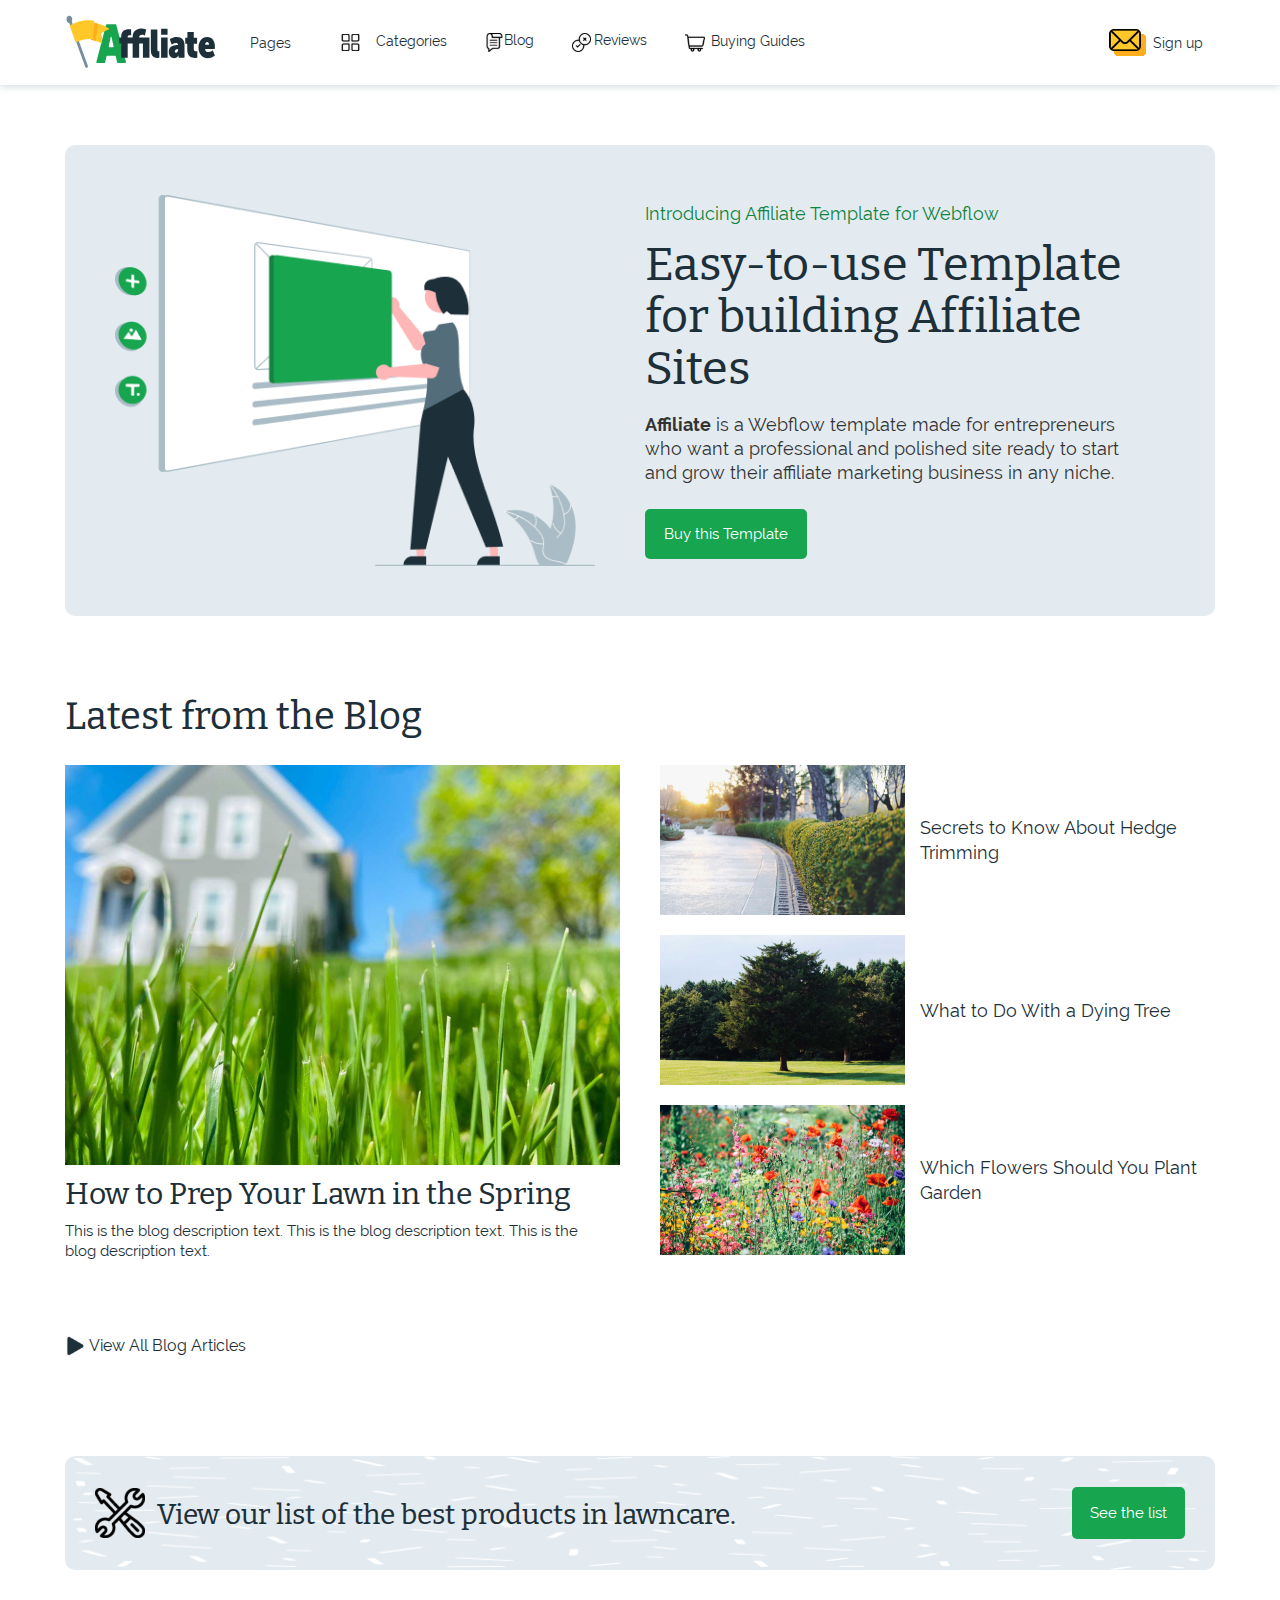
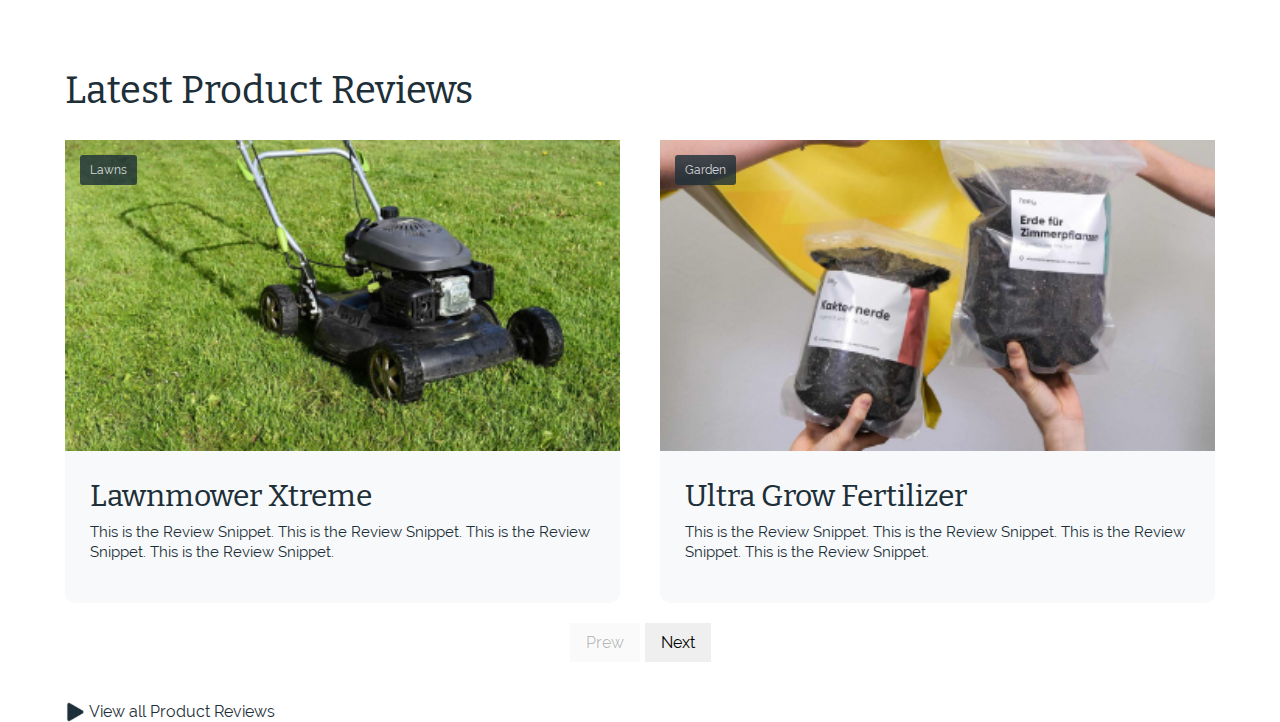
==== Affiliate/index.html @ b5792cb3 "залил проект" ====
<!DOCTYPE html>
<html lang="en">
<head>
    <meta charset="UTF-8">
    <meta http-equiv="X-UA-Compatible" content="IE=edge">
    <meta name="viewport" content="width=device-width, initial-scale=1.0">
    <link rel="stylesheet" href="style.css">
    
    <title>Affiliate</title>
</head>
<body>
<div class="wrapper">
        <header class="header">
            <div class="header__container container">
				<div class="header__body">
								<div class="menu__burger">
									<span></span>
									<span></span>
									<span></span>
							</div>
							<div class="header__logo">
									<img src="images/logo.svg" alt="logo">
							</div>
					<div class="header__nav">
							<nav class="nav">
									<ul class="header__links">
											<li class="header__link">
													<a href="">Pages</a>
											</li>
											<li class="header__link">
													
													<a href=""> <img src="images/header/categories.svg" alt="square"> Categories</a>
											</li>
											<li class="header__link">
													
													<a href="#aff-blog"><img src="images/header/blog.svg" alt="list">Blog</a>
											</li>
											<li class="header__link">
													
													<a href=""><img src="images/header/reviews.svg" alt="circle">Reviews</a>
											</li>
											<li class="header__link">
													
													<a href=""><img src="images/header/BG.svg" alt="cart">Buying Guides</a>
											</li>
									</ul>
							</nav>
					
							<div class="header__singUp">
									<a href=""><img src="images/header/singUp.svg" alt="letter">Sign up</a>
							</div>
					</div>
				</div>
                
            </div>
        </header>
    
		<main class="main">
			<section class="aff-template">
				<div class="aff-template__container container">
					<div class="aff-template__picture">
						<img src="images/affiliate-template/board.png" alt="board">
					</div>
					<div class="aff-template__info">
						<div class="aff-template__suptitle">
							<h5>Introducing Affiliate Template for Webflow</h5>
						</div>
						<div class="aff-template__title">
							<h1>Easy-to-use Template for building Affiliate Sites</h1>
						</div>
						<div class="aff-template__subtitle">
							<p><span>Affiliate</span> is a Webflow template made for entrepreneurs who want a professional and polished site ready to start and grow their affiliate marketing business in any niche.</p>
						</div>
						<div class="aff-template__btn btn-green">													
							<a href="">Buy this Template</a>						
						</div>
					</div>
				</div>
			</section>
			<section class="aff-blog" id="aff-blog">
				<div class="aff-blog__container container">
					<h2 class="aff-blog__title">Latest from the Blog</h2>
				<div class="aff-blog__flexbox">
				
					<div class="lawn-blog">
							<div class="lawn-blog__img">
								<img src="images/blog/lawn.jpg" alt="lawn">
							</div>
							<h3 class="lawn-blog__title">How to Prep Your Lawn in the Spring</h3>
							<p class="lawn-blog__text">This is the blog description text. This is the blog description text. This is the blog description text.</p>
							<div class="all-blog">
								<div class="play__img">
									<img src="images/blog/play-img.svg" alt="play-img">
								</div>
								<p class="all-blog__text"><a href="">View All Blog Articles</a></p>
						</div>
					</div>

					<div class="other-blogs">

							<div class="blog">
								<div class="blog__img">
									<img src="images/blog/blog-img1.jpg" alt="blog-img">
								</div>
								<p class="blog__text"><a href="">Secrets to Know About Hedge Trimming</a></p>
							</div>
							<div class="blog">
								<div class="blog__img">
									<img src="images/blog/blog-img2.jpg" alt="blog-img">
								</div>
								<p class="blog__text"><a href="">What to Do With a Dying Tree</a></p>
							</div>
							<div class="blog">
								<div class="blog__img">
									<img src="images/blog/blog-img3.jpg" alt="blog-img">
								</div>
								<p class="blog__text"><a href="">Which Flowers Should You Plant Garden</a></p>
							</div>
					</div>
				</div>				
				</div>
			</section>
			<div class="aff-list-product">
				<div class="aff-list-product__container container">
				<div class="aff-list-product__body">
				<div class="aff-list-product__box">
					<div class="aff-list-product__img">
						<img src="images/aff-list-product/screwdriver-key.svg" alt="screwdriver-key">
					</div>
					<p class="aff-list-product__text">View our list of the best products in lawncare.</p>
				</div>
					<div class="aff-list-product__btn btn-green"><a href="">See the list</a></div>
				</div>				
				</div>
			</div>
			<section class="aff-reviews">
				<div class="aff-reviews__container container">
					<h2 class="aff-reviews__title">Latest Product Reviews</h2>

					<div class="aff-reviews__gridbox">
					<div class="slider-track">
						<div class="aff-reviews__card card">
							<div class="card__name">
								<p>Lawns</p>
							</div>
							<div class="card__body">
								<div class="card__img">
									<img src="images/aff-reviews/card-img1.jpg" alt="card-img">
								</div>
								<div class="card__info">
									<h3 class="card__title">Lawnmower Xtreme</h3>
									<p class="card__text">This is the Review Snippet. This is the Review Snippet. This is the Review Snippet. This is the Review Snippet.</p>
								</div>
							</div>
						</div>
					
						<div class="aff-reviews__card card">
						<div class="card__name">
							<p>Garden</p>
						</div>
						<div class="card__body">
							<div class="card__img">
								<img src="images/aff-reviews/card-img2.jpg" alt="card-img">
							</div>
							<div class="card__info">
								<h3 class="card__title">Ultra Grow Fertilizer</h3>
								<p class="card__text">This is the Review Snippet. This is the Review Snippet. This is the Review Snippet. This is the Review Snippet.</p>
							</div>
						</div>
						</div>

						<div class="aff-reviews__card card">
					<div class="card__name">
						<p>Hedges</p>
					</div>
					<div class="card__body">
						<div class="card__img">
							<img src="images/aff-reviews/card-img3.jpg" alt="card-img">
						</div>
						<div class="card__info">
							<h3 class="card__title">Hedge Clippers</h3>
							<p class="card__text">This is the Review Snippet. This is the Review Snippet. This is the Review Snippet. This is the Review Snippet.</p>
						</div>
					</div>
						</div>

						<div class="aff-reviews__card card">
							<div class="card__name">
								<p>Lawns</p>
							</div>
							<div class="card__body">
								<div class="card__img">
									<img src="images/aff-reviews/card-img1.jpg" alt="card-img">
								</div>
								<div class="card__info">
									<h3 class="card__title">Lawnmower Xtreme</h3>
									<p class="card__text">This is the Review Snippet. This is the Review Snippet. This is the Review Snippet. This is the Review Snippet.</p>
								</div>
							</div>
						</div>
					
						<div class="aff-reviews__card card">
						<div class="card__name">
							<p>Garden</p>
						</div>
						<div class="card__body">
							<div class="card__img">
								<img src="images/aff-reviews/card-img2.jpg" alt="card-img">
							</div>
							<div class="card__info">
								<h3 class="card__title">Ultra Grow Fertilizer</h3>
								<p class="card__text">This is the Review Snippet. This is the Review Snippet. This is the Review Snippet. This is the Review Snippet.</p>
							</div>
						</div>
						</div>

						<div class="aff-reviews__card card">
					<div class="card__name">
						<p>Hedges</p>
					</div>
					<div class="card__body">
						<div class="card__img">
							<img src="images/aff-reviews/card-img3.jpg" alt="card-img">
						</div>
						<div class="card__info">
							<h3 class="card__title">Hedge Clippers</h3>
							<p class="card__text">This is the Review Snippet. This is the Review Snippet. This is the Review Snippet. This is the Review Snippet.</p>
						</div>
					</div>
						</div>
					</div>
			</div>
			<div class="slider-btns">
				<button class="btn-prev">Prew</button>
				<button class="btn-next">Next</button>
			</div>
					<div class="aff-reviews__all-product">
						<div class="play__img">
							<img src="images/blog/play-img.svg" alt="play-img">
						</div>
						<p class="all-blog__text all-reviews__text"><a href="">View all Product Reviews</a></p>
					</div>

			</div>
			</section>
		</main>
<script src="Affiliate.js"></script>
</body>
</html>
---- Affiliate/style.css ----
@font-face {
    font-family: 'Raleway';
    src: url('fonts/Raleway-Regular.woff2') format('woff2'),
        url('fonts/Raleway-Regular.woff') format('woff');
    font-weight: 400;
    font-style: normal;
    font-display: swap;
}
@font-face {
    font-family: 'Raleway';
    src: url('fonts/Raleway-Bold.woff2') format('woff2'),
        url('fonts/Raleway-Bold.woff') format('woff');
    font-weight: bold;
    font-style: normal;
    font-display: swap;
}
@font-face {
    font-family: 'Bitter';
    src: url('fonts/BitterPro-Regular.woff2') format('woff2'),
        url('fonts/BitterPro-Regular.woff') format('woff');
    font-weight: 400;
    font-style: normal;
    font-display: swap;
}
* {
    padding: 0;
    margin: 0;
    border: 0;
}
*,*:before,*:after {
    -moz-box-sizing: border-box;
    -webkit-box-sizing: border-box;
    box-sizing: border-box;
}
:focus, :active{outline: none;}
a:focus, a:active{outline: none;}

nav, footer, header, aside {display: block;}

html, body {
    font-family: 'Raleway', sans-serif;
    height: 100%;
    width: 100%;
    font-size: 15px;
    line-height: 1;
    -ms-text-size-adjust: 100%;
    -moz-text-size-adjust: 100%;
    -webkit-text-size-adjust: 100%;
}
input, button, textarea {font-family: inherit;}

input::-ms-clear{display: none;}
button{cursor: pointer;}
button::-moz-focus-inner {padding: 0;border: 0;}
a, a:visited{text-decoration: none;}
a:hover {text-decoration: none;}
ul li {list-style: none;}
img{vertical-align: top;}

h1, h2, h3, h4, h5, h6 {font-size: inherit; font-weight: 400;}

:root {
    --grey: rgba(29, 47, 56, 1);
}

h2 {
    color: var(--grey);
    font-family: 'Bitter';
    font-size: 38px;
    line-height: 105%;
}
h3 {
    color: var(--grey);
    font-family: 'Bitter';
    font-size: 30px;
    line-height: 117%;
}
a {
	color: var(--grey);
}
.container {
    max-width: 1200px;
    padding: 0 25px;
    margin: 0 auto;
}
.wrapper {
	height: 100%;
}
/*------------------------------------Header----------------------------------*/
.header {
    display: flex;
    box-shadow: 0px 1px 8px rgba(83, 109, 122, 0.29);
		background-color: #fff;
		position: fixed;
		top: 0;
		width: 100%;
		z-index: 5;
}
.header::before {
	content: '';
	width: 100%;
	height: 100%;
	position: absolute;
	top: 0;
	left: 0;
	background-color: #fff;
	z-index: -1;
}
.header__container {
  width: 100%;
}
.header__body {
	align-items: center;
	font-size: 14px;
	padding: 15px 0;
	width: 100%;
	display: grid;
	grid-template-columns: repeat(2, auto) 1fr;
}
.header__logo {
    margin: 0 30px 0 0;	
}
.header__nav {
    grid-column: 2 / 4;
    display: flex;
    justify-content: space-between;
    align-items: center;
}
.nav {
}
.header a {
    color: var(--grey);   
}
.header a:hover {  
    text-decoration: underline;
}
.header__links {
    display: flex;
    flex-wrap: wrap;
    row-gap: 10px;
}
.header__link:nth-child(2) img {
    margin: 0 12px 0 0;
}
.header__link:nth-child(4) img {
    margin: 0 3px 0 0;
}
.header__link:nth-child(5) img {
    margin: 0 6px 0 0;
}
.header__link:not(:last-child) {
    margin: 0 38px 0 0;
}

.header__link:nth-child(1) {
    margin: 0 50px 0 0;
}
.header__link {
    display: flex;
    align-items: center;
}
.header__singUp { 
    justify-self: self-end;
    display: flex;
    align-items: center;
    margin:0 12px 0;
    min-width: max-content;
}
.header__singUp img {
    margin: 0 7px 0 0;
}
.header__singUp a {
	display: flex;
	align-items: center;
	justify-content: center;
	width: 100%;
	padding: 12px 0;
}
.menu__burger{
    width: 30px;
    height: 20px; 
    position: relative; 
    display: none;
		z-index: 15;
		grid-column: 2 / 3;
}
.menu__burger span {
    height: 2px;
    width: 30px;
    background-color: var(--grey);
    position: absolute;
    top: 0;
    left: 0;
    transition: all 0.2s ease;
}
.menu__burger span:nth-of-type(2) {
    top: calc(50% - 1px);    
}
.menu__burger span:nth-of-type(3) {
    top: calc(100% - 2px);    
}

.menu__burger.active span:nth-of-type(1) {
    transform: rotate(45deg);
    top: calc(50% - 1px);
}
.menu__burger.active span:nth-of-type(2){
    scale: 0;
}
.menu__burger.active span:nth-of-type(3) {
    transform: rotate(-45deg);
    top: calc(50% - 1px);
}
/*-----------------------------affiliate-template-----------------------*/

.main {
}
.aff-template {
	padding: 0 25px;
}
.aff-template__container {
	background: #E3EBF1;
	border-radius: 10px;	
	max-width: 1150px;
	margin-top: 145px;
	padding: 50px;
	display: flex;
	align-items: center;
}
.aff-template__picture {
	width: 48%;
}
.aff-template__picture img {
	width: 100%;
	height: 100%;
	object-fit: cover;
}
.aff-template__info {
	margin: 0 0 0 50px;
	width: 52%;
}
.aff-template__suptitle {
	font-size: 18px;
	line-height: 139%;
	color: #10843F;
	margin: 0 0 8px;
}
.aff-template__title {
	font-size: 47px;
	line-height: 111%;
	color: var(--grey);
	font-family: 'Bitter';
	margin: 0 0 22px;
}
.aff-template__subtitle {
	font-size: 18px;
	line-height: 133%;
	color: #333333;
	margin: 0 0 25px;
	max-width: 474px;
}
.aff-template__subtitle span {
	font-weight: 700;
}
.aff-template__btn {
}
.btn-green {
	display: inline-block;
	background: #17A550;
	border-radius: 5px;
	transition: all 0.2s ease;
}
.btn-green:hover {
	transform: translateY(-3px);
	box-shadow: 0px 3px 0px rgb(14, 87, 43);
	background-color: #20b45b;
}
.btn-green:active {
	transition: all 0.2s ease;
	background: #17A550;
	transform: translateY(0px);
	box-shadow: 0px 0px 0px;
}
.btn-green a {
	font-size: 15px;
	line-height: 50px;
	padding:15px 19px;
	color: rgb(255, 255, 255);
}

/*-------------------------------------------aff-blog-------------------------------*/

.aff-blog {

}
.aff-blog__container {
	margin-top: 77px;
}
.aff-blog__title {
	margin: 0 0 33px;
}
.aff-blog__flexbox {
	display: flex;
	justify-content: space-between;
}
.lawn-blog {
	margin: 0 40px 0 0;
}
.lawn-blog__img {
	margin: 0 0 8px;
	max-width: 555px;
	overflow: hidden;
}
.lawn-blog__img img {
	transition: all 0.4s ease;
	width: 100%;
	object-fit: cover;
}
.lawn-blog__img img:hover {
	scale: 1.05;
}
.blog {
	display: flex;
	align-items: center;
}
.blog__img {
	max-width: 245px;
	width: 100%;
	max-height: 150px;
	height: 100%;
	overflow: hidden;
}
.blog__img img {
	width: 100%;
	height: 100%;
	object-fit: cover;
	transition: all 0.3s ease;
}
.blog__img img:hover {
	scale: 1.05;
}
.lawn-blog__title {
	margin: 0 0 13px;
}
.lawn-blog__text {
	max-width: 546px;
	line-height: 133%;
	color: var(--grey);
}
.other-blogs {
	display: flex;
	flex-direction: column;
	row-gap: 20px;
	max-width: 555px;
}
.blog a:hover {
	text-decoration: underline;
}
.blog__text {
	font-size: 18px;
	line-height: 139%;
	color: var(--grey);
	margin: 0 0 0 15px;
	max-width: 295px;
	width: 100%;
}
.all-blog {
	display: flex;
	align-items: center;
	margin: 75px 0 0;
}
.all-blog a:hover {
	text-decoration: underline;
}
.all-blog__text {
	margin: 0 0 0 4px;
	font-size: 16px;
}
/*--------------------------aff-list-product-------------------------------*/

.aff-list-product {
}
.aff-list-product__container {
	position: relative;
	margin: 100px auto 0;
}
.aff-list-product__background {
	
}
.aff-list-product__box {
	display: flex;
	align-items: center;
}
.aff-list-product__body {
	background-image: url('images/aff-list-product/background.jpg');
	background-size: 100% 100%;
	
	position: relative;
	display: flex;
	align-items: center;
	justify-content: space-between;
	padding: 31px 30px;
	border-radius: 10px;
}
.aff-list-product__img {
	margin: 0 12px 0 0;
}
.aff-list-product__text {
	font-family: 'Bitter';
	font-size: 28px;
	line-height: 114%;
	color: var(--grey);
}
.aff-list-product__btn {
	min-width: max-content;
	margin: 0 0 0 30px;
}
.aff-list-product__btn a{
	line-height: 52px;
	padding: 15px 18px;
}
/*-------------------------------aff-reviews------------------------*/
.aff-reviews {
	margin: 97px 0 0;
}
.aff-reviews__container {
}

.aff-reviews__title {
	margin: 0 0 33px;
}
.aff-reviews__gridbox {
	
	overflow: hidden;
}
.slider-track {
	display: grid;
	grid-auto-flow: column;
	column-gap: 40px;
	transition:  0.5s;
}
.slider-btns {
	text-align: center;
	margin: 20px 0 0;
	font-size: 18px;
}
.btn-prev {
	padding: 10px 16px;
	font-size: 16px;
}
.btn-next {
	padding: 10px 16px;
	font-size: 16px;
}
.aff-reviews__card {
	position: relative;
	
}
.card {
}
.card__name {
	background: rgba(29, 47, 56, 0.8);
	border-radius: 3px;
	display: inline-block;
	padding: 5px 10px;
	position: absolute;
	top: 15px;
	left: 15px;
}
.card__name p{
	font-size: 12px;
	line-height: 167%;
	color: rgb(255, 255, 255, 0.8);
	
}
.card__body {
}
.card__img {
	max-width: 100%;
}
.card img {
	width: 100%;
}
.card__info {
	background: #F7F9FA;
	border-bottom-left-radius: 10px;
	border-bottom-right-radius: 10px;
	padding: 24px 25px 40px;
}
.card__title {
	margin: 0 0 13px;
}
.card__text {
	font-size: 15px;
	line-height: 133%;
	color: var(--grey);
}	
.aff-reviews__all-product {
	display: flex;
	align-items: center;
	margin: 40px 0 0;
}
.play__img {
}
.all-blog__text {
}
.all-reviews__text {
}
@media (max-width: 850px) {
/*-----------------------------------------------aff-template---------------------------------*/
	.aff-template__container {
		padding: 35px;
	}
	.aff-template__info {
		margin: 0 0 0 30px;
	}
	.aff-template__title {
		font-size: 40px;
	}
/*-----------------------------aff-blog----------------------------*/
	.blog__text {
		font-size: 14px;
	}
}
@media (max-width: 768px) {
	/*-------------------------header-------------------------*/
    .header__link:not(:last-child) {
        margin: 0 20px 0 0;
    }
    
    .header__link:nth-child(1) {
        margin: 0 20px 0 0;
    }
	/*-------------------------affiliate-template----------------------*/
		.aff-template__container {
			flex-direction: column;
		}
		.aff-template__picture {
			max-width: 450px;
			width: 100%;
			order: 2;
		}
		.aff-template__info {
			order: 1;
			width: 100%;
			margin: 0 0 30px 0;
			display: flex;
			flex-direction: column;
		}
		.aff-template__title {
			font-size: 45px;
		}
		.aff-template__subtitle {
			max-width: 100%;
		}
		.aff-template__btn {
			align-self: center;
		}
  /*-----------------------------------aff-blog----------------------------*/
	.aff-blog__container {
		display: flex;
		flex-direction: column;
		align-items: center;
	}
	.aff-blog__title {
		align-self: self-start;
	}
		.aff-blog__flexbox {
			flex-direction: column;
			max-width: 555px;
		}
		.blog__text {
			font-size: 18px;
		}
		.lawn-blog {
			margin: 0;
		}
		.all-blog {
			margin: 75px 0 30px;
		} 
	/*-------------------------aff-lsit-product-------------------------*/
		.aff-list-product__text {
			font-size: 24px;
		}
	}
@media (max-width: 576px) {
	/*--------------------header--------------------*/
    .menu__burger {
        display: block;
				grid-row: 1 / 3;
				justify-self: self-end;
    }
		.header::before {
			z-index: 10;
		}
		.header__body {
			grid-template-columns: repeat(2, auto);
			z-index: 10;
		}
		.header__logo {
			z-index: 15;
			grid-column: 1 / 2;
		}
    .header__nav {
        flex-direction: column;
        position: absolute;
        top: 0;
        right: 0;
        left: 0;
				transform: translateY(calc(-100% + 80px));
				transition: transform 0.5s ease-out;
				padding:105px 25px 25px;
        justify-content: start;
        background-color: rgb(22, 188, 16, 1);
				box-shadow: 0px 1px 8px rgba(83, 109, 122, 1);
				z-index: 1;
    }
		.header__nav.active {
			transform: translateY(0);
		}
		.nav {
			width: 100%;
		}
    .header__links {
        flex-direction: column;
        align-items: center;
				row-gap: 0;
    }
		.header__link {
			line-height: 30px;
			width: 100%;
			transition: all 0.2s ease;
			border-top: 1px solid rgb(17, 128, 13);
			font-size: 16px;
		}
		.header__link a {
			width: 100%;
			padding: 10px 16px;
			display: flex;
			align-items: center;
			justify-content: center;
		}
		.header__link:not(:first-child) a{
			padding: 10px 16px 10px 0;
		}
		.header__link:hover {
			background-color: rgb(255, 255, 255);
		}
		.header__link:active {
			background-color: rgb(255, 255, 255);
		}
		.header__link:not(:last-child) {
			margin: 0;
		}
    .header__singUp {
        margin: 0;
				border-top: 1px solid rgb(17, 128, 13);
				border-bottom: 1px solid rgb(17, 128, 13);
				width: 100%;
				transition: all 0.2s ease;
				font-size: 16px;
    }
		.header__singUp a {
			display: flex;
			align-items: center;
			justify-content: center;
			width: 100%;
			padding: 12px 0;
		}
		.header__singUp:hover {
			background-color: rgb(255, 255, 255);
		}
		.header__singUp:active {
			background-color: rgb(255, 255, 255);
		}
	/*---------------------------afiliate-template--------------------*/
		.aff-template__title {
			font-size: 38px;
		}
	/*--------------------aff-blog-------------------*/
		.blog__text {
			font-size: 14px;
		}
		.all-blog {
			margin: 50px 0 30px;
		}
	/*-------------------------aff-lsit-product-------------------------*/
		.aff-list-product__body {
			flex-direction: column;
			padding: 25px;
		}
		.aff-list-product__box {
			margin: 0 0 30px;
		}
		.aff-list-product__btn {
			margin: 0;
			width: 50%;
			text-align: center;
		}
}
@media (max-width: 425px) {
	/*------------------aff-blog-----------------*/
		.aff-blog__title {
			font-size: 32px;
		}
		.lawn-blog__title {
			font-size: 28px;
		}
		.lawn-blog__title {
			font-size: 26px;
		}
}
	@media (max-width: 376px) {
	/*------------------------------------affiliate-template-----------------------*/
		.aff-template__container {
			margin-top: 115px;
		}
		.aff-template__title {
			font-size: 36px;
		}
	/*----------------------aff-blog--------------*/
		.blog__text {
			font-size: 12px;
		}
	/*--------------------aff-lsit-product---------------------*/
		.aff-list-product__body {
			padding: 20px;
		}
		.aff-list-product__text {
			font-size: 22px;
		}
		.aff-list-product__img img{
			width: 40px;
			height: 40px;
		}
		.aff-list-product__btn a{
			padding: 12px 18px;
			line-height: 46px;
		}
	}

/*576, 768, 992, 1200*/
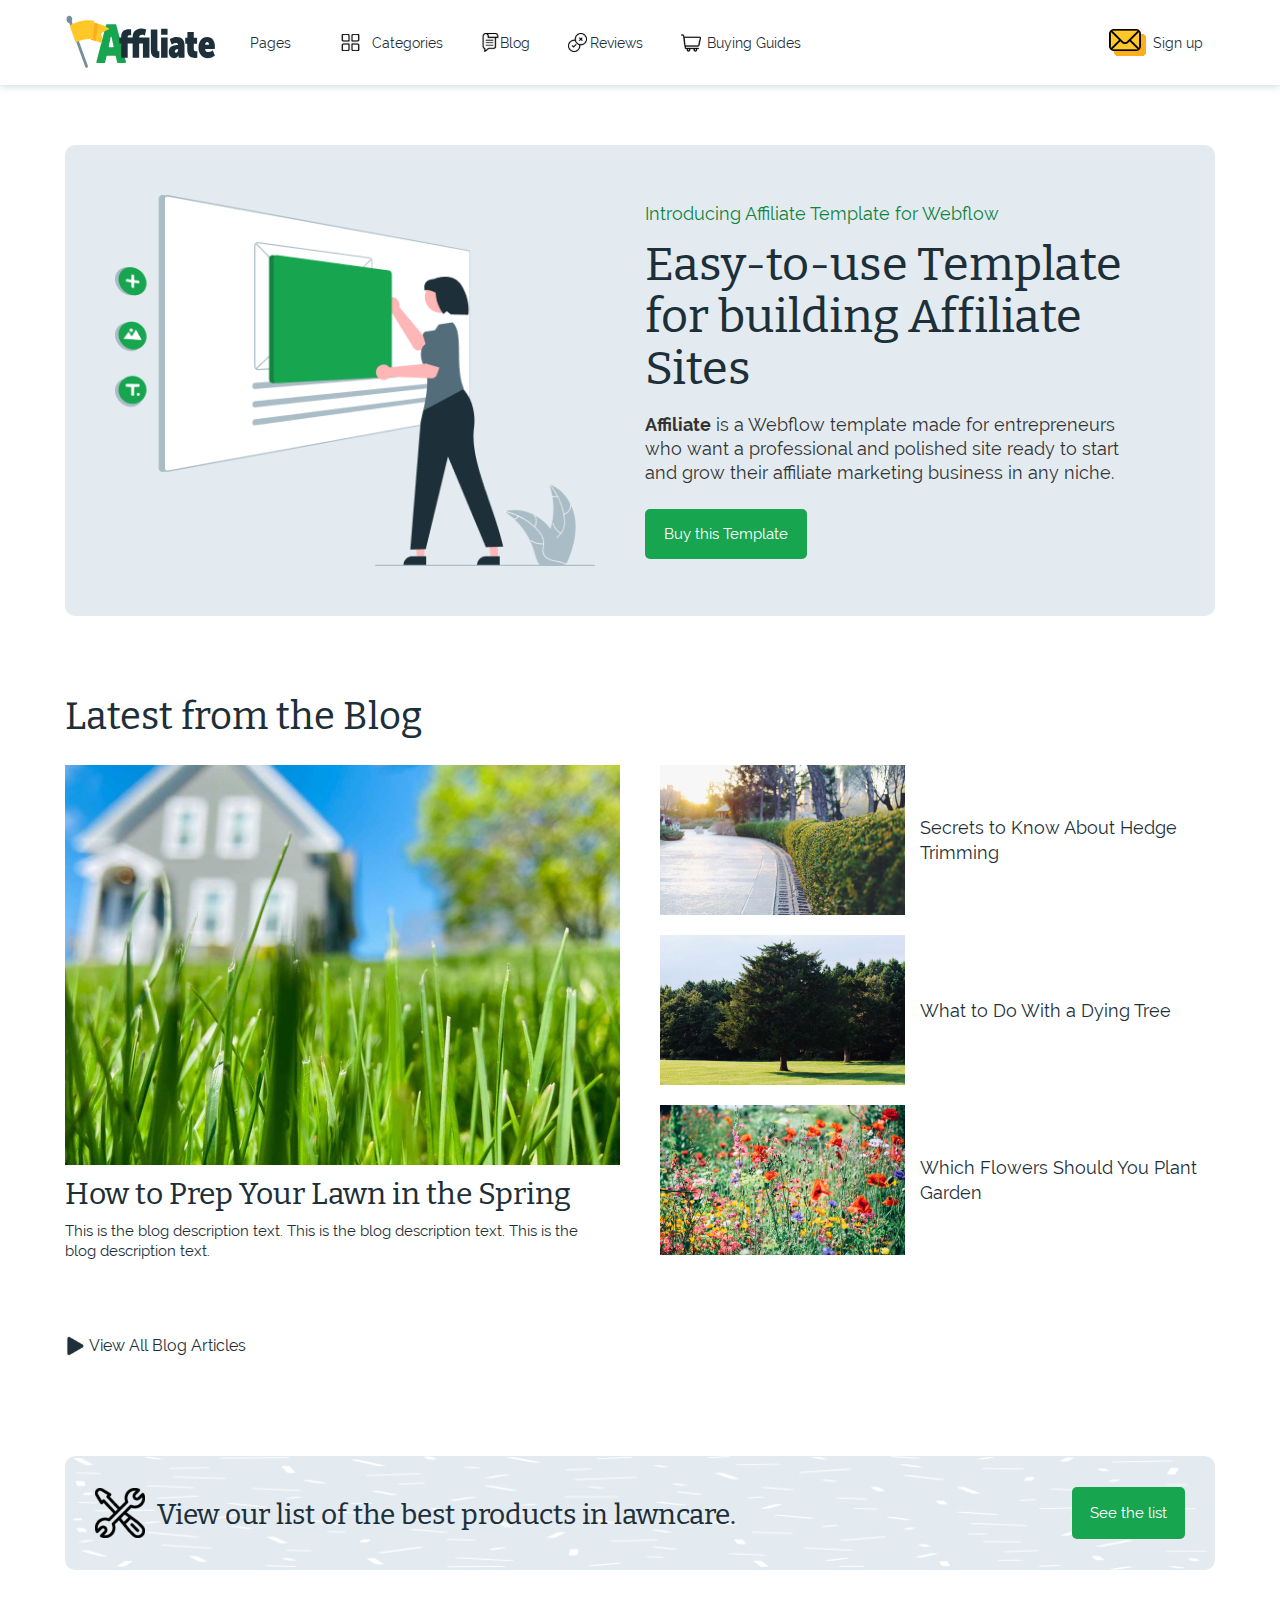
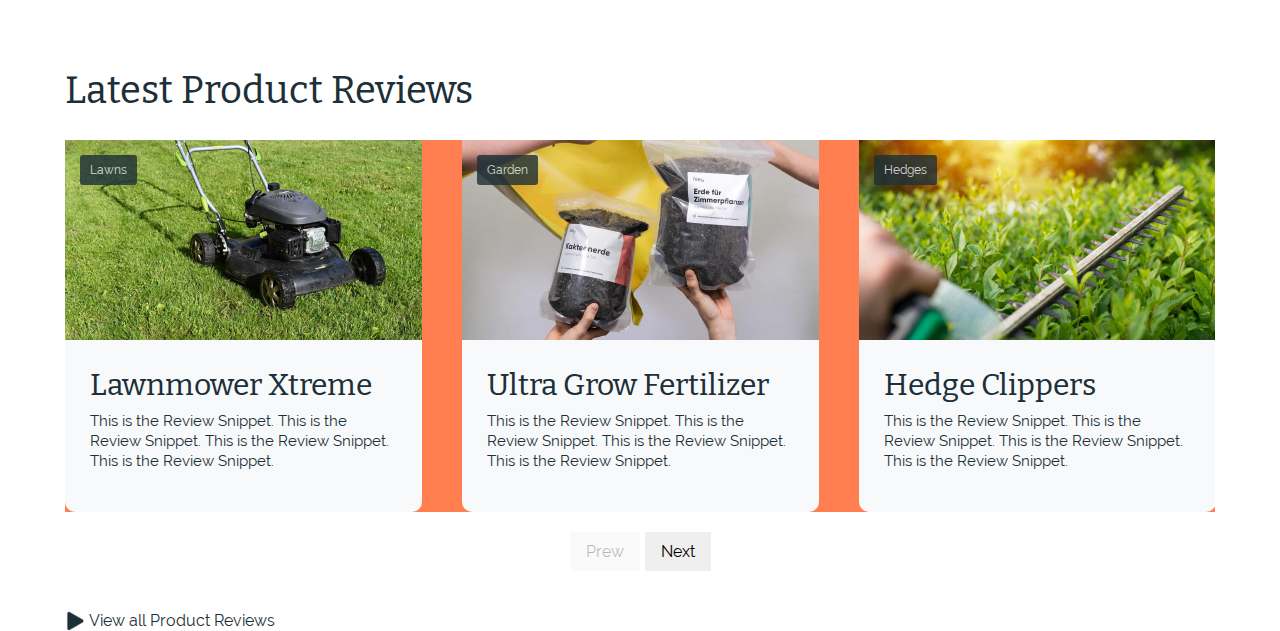
==== commit 659680e4: "доделал слайдер" ====
--- a/Affiliate/index.html
+++ b/Affiliate/index.html
@@ -228,6 +228,21 @@
 						</div>
 					</div>
 						</div>
+
+						<div class="aff-reviews__card card">
+							<div class="card__name">
+								<p>Hedges</p>
+							</div>
+							<div class="card__body">
+								<div class="card__img">
+									<img src="images/aff-reviews/card-img3.jpg" alt="card-img">
+								</div>
+								<div class="card__info">
+									<h3 class="card__title">Hedge Clippers</h3>
+									<p class="card__text">This is the Review Snippet. This is the Review Snippet. This is the Review Snippet. This is the Review Snippet.</p>
+								</div>
+							</div>
+								</div>
 					</div>
 			</div>
 			<div class="slider-btns">
@@ -240,7 +255,6 @@
 						</div>
 						<p class="all-blog__text all-reviews__text"><a href="">View all Product Reviews</a></p>
 					</div>
-
 			</div>
 			</section>
 		</main>
--- a/Affiliate/style.css
+++ b/Affiliate/style.css
@@ -159,6 +159,10 @@
     display: flex;
     align-items: center;
 }
+.header__link a {
+	display: flex;
+	align-items: center;
+}
 .header__singUp { 
     justify-self: self-end;
     display: flex;
@@ -430,7 +434,7 @@
 	margin: 0 0 33px;
 }
 .aff-reviews__gridbox {
-	
+	background-color: coral;
 	overflow: hidden;
 }
 .slider-track {
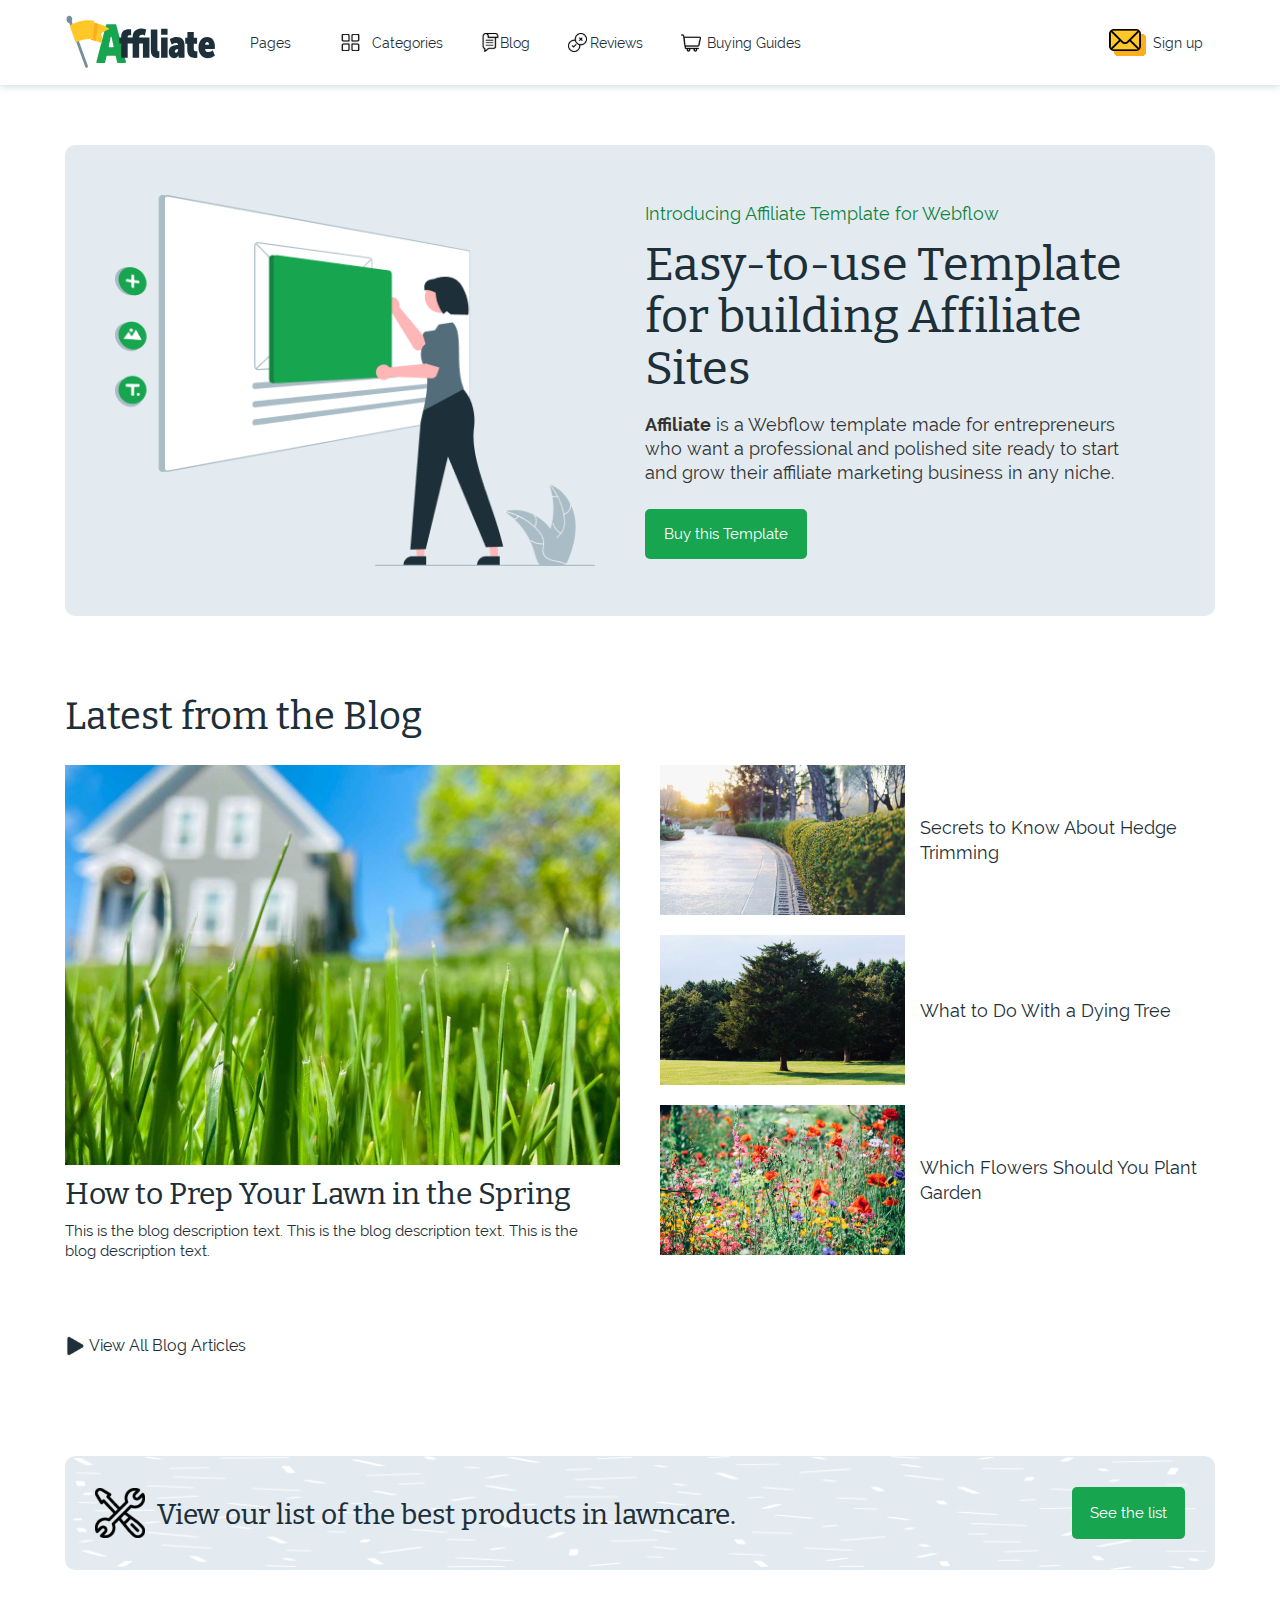
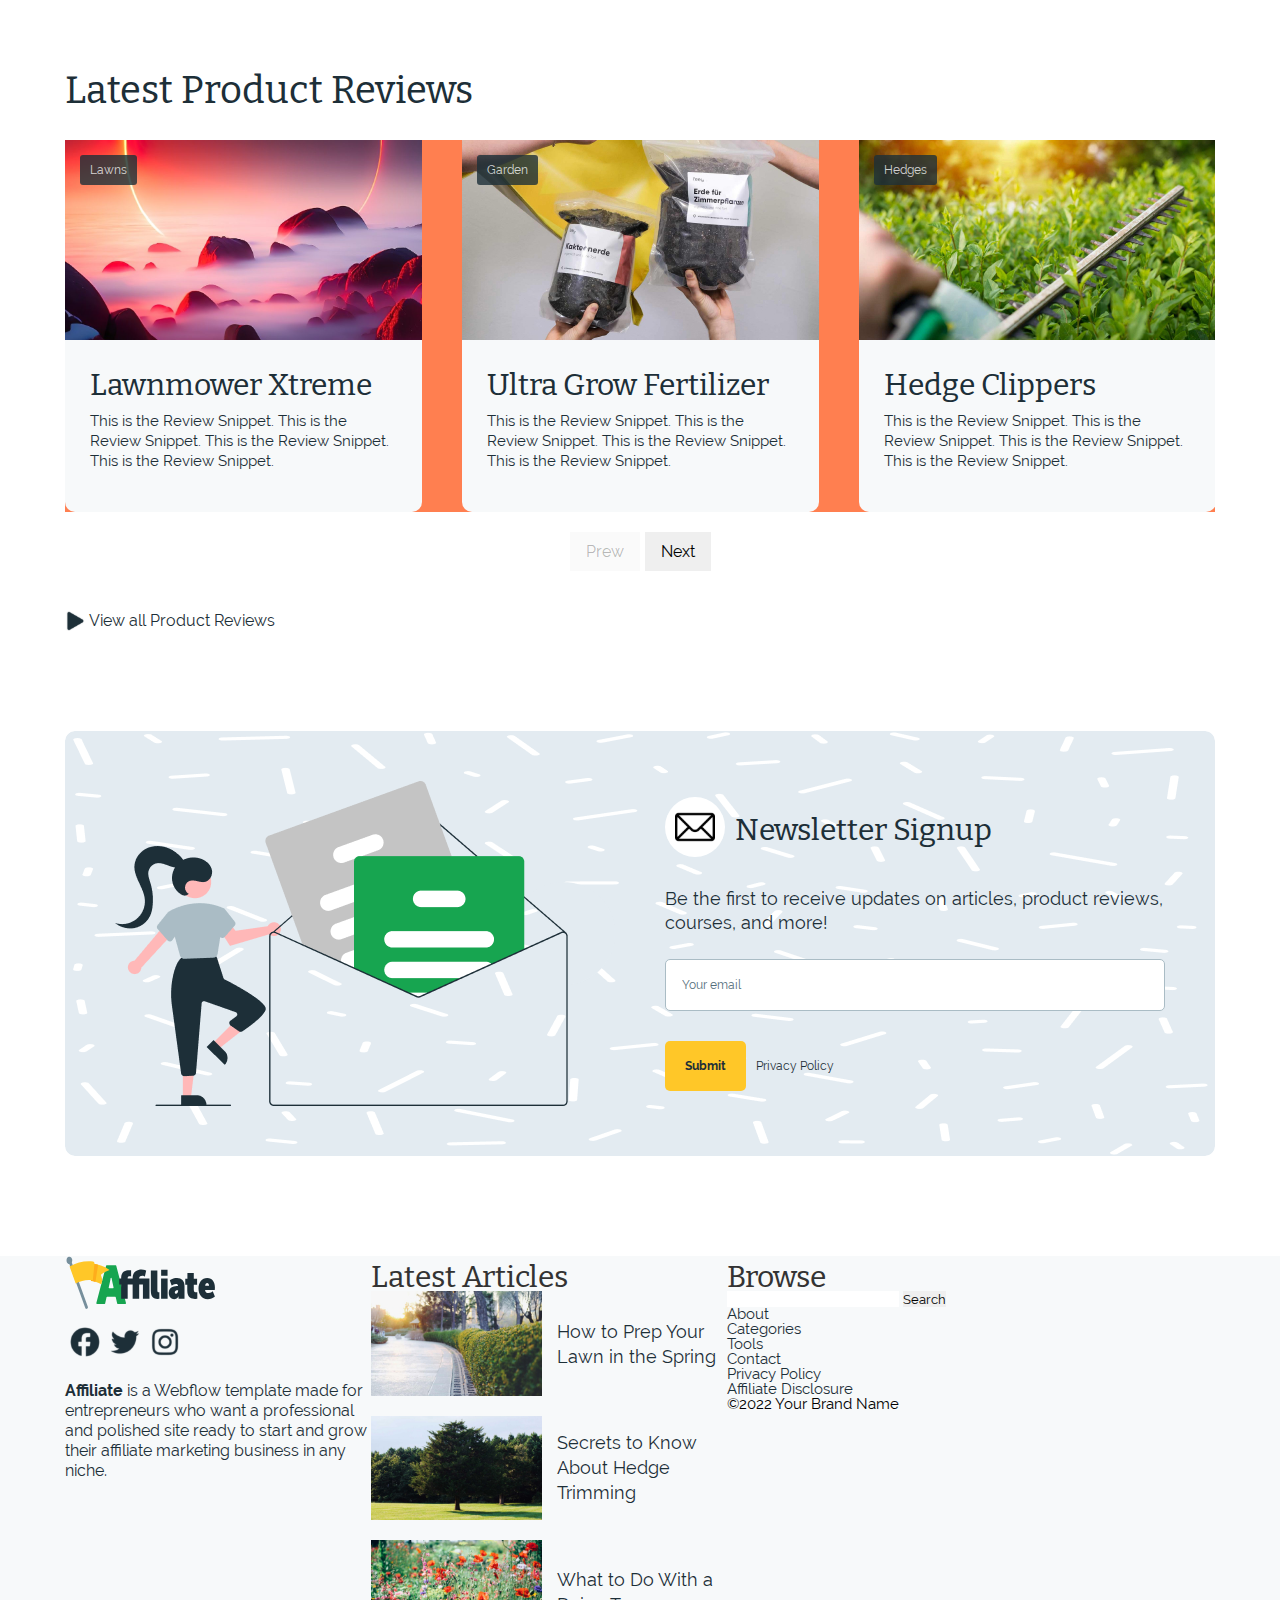
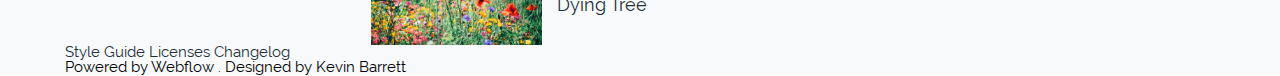
==== commit a330884b: "доделал блок" ====
--- a/Affiliate/index.html
+++ b/Affiliate/index.html
@@ -37,7 +37,7 @@
 											</li>
 											<li class="header__link">
 													
-													<a href=""><img src="images/header/reviews.svg" alt="circle">Reviews</a>
+													<a href="#aff-reviews"><img src="images/header/reviews.svg" alt="circle">Reviews</a>
 											</li>
 											<li class="header__link">
 													
@@ -133,7 +133,7 @@
 				</div>				
 				</div>
 			</div>
-			<section class="aff-reviews">
+			<section class="aff-reviews" id="aff-reviews">
 				<div class="aff-reviews__container container">
 					<h2 class="aff-reviews__title">Latest Product Reviews</h2>
 
@@ -145,7 +145,7 @@
 							</div>
 							<div class="card__body">
 								<div class="card__img">
-									<img src="images/aff-reviews/card-img1.jpg" alt="card-img">
+									<img src="images/Без названия.jfif" alt="card-img">
 								</div>
 								<div class="card__info">
 									<h3 class="card__title">Lawnmower Xtreme</h3>
@@ -164,7 +164,8 @@
 							</div>
 							<div class="card__info">
 								<h3 class="card__title">Ultra Grow Fertilizer</h3>
-								<p class="card__text">This is the Review Snippet. This is the Review Snippet. This is the Review Snippet. This is the Review Snippet.</p>
+								<p class="card__text">This is the Review Snippet. This is the Review Snippet. This is the Review Snippet. This is the Review Snippet.
+								</p>
 							</div>
 						</div>
 						</div>
@@ -253,10 +254,132 @@
 						<div class="play__img">
 							<img src="images/blog/play-img.svg" alt="play-img">
 						</div>
-						<p class="all-blog__text all-reviews__text"><a href="">View all Product Reviews</a></p>
+						<p class="all-blog__text all-reviews__text"><a href="#">View all Product Reviews</a></p>
 					</div>
 			</div>
 			</section>
+			<section class="aff-newsletter">
+				<div class="aff-newsletter__container container">
+					<div class="aff-newsletter__body">
+						<div class="aff-newsletter__img">
+							<img src="images/aff-newsletter/newsletter-img.png" alt="newsletter-img">
+						</div>
+
+						<div class="aff-newsletter__info">
+
+							<div class="aff-newsletter__title-svg">
+								<div class="aff-newsletter__svg">
+									<img src="images/aff-newsletter/letter.svg" alt="letter">
+								</div>
+								<h3 class="aff-newsletter__title">Newsletter Signup</h3>
+							</div>
+
+							<p class="aff-newsletter__subtitle">Be the first to receive updates on articles, product reviews, courses, and more!</p>
+
+							<form class="aff-newsletter__form">
+								<input type="email" class="aff-newsletter__email" placeholder="Your email">
+							</form>
+
+							<div class="aff-newsletter__btns">
+								<div class="aff-newsletter__btn-yellow"><a href="">Submit</a></div>
+								<div class="aff-newsletter__btn-privacy"><a href="">Privacy Policy</a></div>
+							</div>
+						</div>
+					</div>
+				</div>
+			</section>
+			<footer class="footer">
+				<div class="footer__container container">
+					<div class="footer__body">
+						<div class="footer__bio">
+							<div class="footer__logo">
+								<img src="images/logo.svg" alt="logo">
+							</div>
+							<div class="footer__bio-links">
+								<div class="footer__bio-facebook">
+									<img src="images/footer/facebook.svg" alt="facebook">
+								</div>
+								<div class="footer__bio-twitter">
+									<img src="images/footer/twitter.svg" alt="twitter">
+								</div>
+								<div class="footer__bio-instagram">
+									<img src="images/footer/instagram.svg" alt="instagram">
+								</div>
+							</div>
+							<p class="footer__bio-text">	
+								<span>Affiliate</span> is a Webflow template made for entrepreneurs who want a professional and polished site ready to start and grow their affiliate marketing business in any niche.
+							</p>
+						</div>
+							<div class="footer__last-article last-article ">
+								<h3 class="last-article__title">Latest Articles</h3>
+
+								<div class="other-blogs last-article__blogs">
+
+									<div class="blog">
+										<div class="blog__img">
+											<img src="images/blog/blog-img1.jpg" alt="blog-img">
+										</div>
+										<p class="blog__text"><a href="">How to Prep Your Lawn in the Spring</a></p>
+									</div>
+									<div class="blog">
+										<div class="blog__img">
+											<img src="images/blog/blog-img2.jpg" alt="blog-img">
+										</div>
+										<p class="blog__text"><a href="">Secrets to Know About Hedge Trimming</a></p>
+									</div>
+									<div class="blog">
+										<div class="blog__img">
+											<img src="images/blog/blog-img3.jpg" alt="blog-img">
+										</div>
+										<p class="blog__text"><a href="">What to Do With a Dying Tree</a></p>
+									</div>
+								</div>
+							</div>
+							<div class="footer__browser">
+								<h3 class="footer__browser-title">Browse</h3>
+
+								<form action="" class="footer__browser-search">
+									<input type="text">
+									<button>Search</button>
+								</form>
+								
+								<nav class="footer__nav">
+									<ul class="footer__nav-links">
+											<li class="footer__nav-link">
+													<a href="">About</a>
+											</li>
+											<li class="footer__nav-link">
+												<a href="">Categories</a>
+											</li>
+											<li class="footer__nav-link">
+												<a href="">Tools</a>
+											</li>
+											<li class="footer__nav-link">
+												<a href="">Contact</a>
+											</li>
+											<li class="footer__nav-link">
+												<a href="">Privacy Policy</a>
+											</li>
+											<li class="footer__nav-link">
+												<a href="">Affiliate Disclosure</a>
+											</li>
+									</ul>
+							</nav>
+							<hr>
+							<p class="footer-browser__brand-name">©2022 Your Brand Name</p>
+							</div>
+					</div>
+					<hr class="footer__hr">
+					<div class="footer__links">
+						<p class="footer__law">
+							<a href="">Style Guide</a>
+							<a href="">Licenses</a>
+							<a href="">Changelog</a>
+						</p>
+						<p class="footer__creators">Powered by Webflow . Designed by Kevin Barrett</p>
+					</div>
+				</div>
+			</footer>
 		</main>
 <script src="Affiliate.js"></script>
 </body>
--- a/Affiliate/style.css
+++ b/Affiliate/style.css
@@ -162,6 +162,7 @@
 .header__link a {
 	display: flex;
 	align-items: center;
+	line-height: 40px;
 }
 .header__singUp { 
     justify-self: self-end;
@@ -427,9 +428,6 @@
 .aff-reviews {
 	margin: 97px 0 0;
 }
-.aff-reviews__container {
-}
-
 .aff-reviews__title {
 	margin: 0 0 33px;
 }
@@ -461,6 +459,7 @@
 	
 }
 .card {
+	height: 100%;
 }
 .card__name {
 	background: rgba(29, 47, 56, 0.8);
@@ -478,18 +477,28 @@
 	
 }
 .card__body {
+	height: 100%;
+	display: grid;
+	grid-template-rows: auto 1fr;
 }
 .card__img {
-	max-width: 100%;
+	height: 200px;
+	grid-row: 1 / 2;
+	overflow: hidden;
 }
 .card img {
 	width: 100%;
+	height: 100%;
+	object-fit: cover;
+	object-position: center;
 }
 .card__info {
 	background: #F7F9FA;
 	border-bottom-left-radius: 10px;
 	border-bottom-right-radius: 10px;
 	padding: 24px 25px 40px;
+	grid-row: 2 / 3;
+	
 }
 .card__title {
 	margin: 0 0 13px;
@@ -504,11 +513,182 @@
 	align-items: center;
 	margin: 40px 0 0;
 }
-.play__img {
-}
-.all-blog__text {
-}
-.all-reviews__text {
+.aff-reviews__all-product a:hover{
+	text-decoration: underline;
+}
+/*--------------------aff-newsletter-------------------*/
+
+.aff-newsletter {
+	margin: 100px 0 0;
+}
+.aff-newsletter__container {
+}
+.aff-newsletter__body {
+	display: flex;
+	background-image: url('images/aff-newsletter/newsletter-background.png');
+	background-size: 100% 100%;
+	padding: 50px;
+	gap: 50px;
+	border-radius: 10px;
+	align-items: center;
+}
+.aff-newsletter__img {
+	flex-basis: 50%;
+}
+.aff-newsletter__img img{
+	width: 100%;
+}
+.aff-newsletter__info {
+	flex-basis: 50%;
+}
+.aff-newsletter__title-svg {
+	display: flex;
+	align-items: center;
+	margin: 0 0 30px;
+}
+.aff-newsletter__svg {
+	min-width: 60px;
+	height: 60px;
+	border-radius: 50%;
+	background-color: #fff;
+	position: relative;
+	margin: 0 10px 0 0;
+}
+.aff-newsletter__svg img {
+	position: absolute;
+	top: calc(50% - 20px);
+	left: calc(50% - 20px);
+}
+
+.aff-newsletter__subtitle {
+	font-size: 18px;
+	line-height: 133%;
+  color: var(--grey);
+	margin: 0 0 24px;
+}
+.aff-newsletter__form {
+	margin: 0 0 30px;
+}
+.aff-newsletter__email {
+	font-size: 12px;
+	line-height: 167%;
+	color: black;
+	width: 100%;
+	padding: 15px 0 15px 16px;
+	border: 1px solid #AABCC5;
+	border-radius: 5px;
+	background-color: #fff;
+	transition: all 0.1s ease-out;
+}
+.aff-newsletter__email::placeholder {
+	color: #536D7A;
+}
+.aff-newsletter__email:hover {
+	background-color: rgb(244, 244, 244);
+}
+.aff-newsletter__email:focus {
+	background-color: #fff;
+}
+.aff-newsletter__btns {
+	display: flex;
+	align-items: center;
+}
+.aff-newsletter__btn-yellow {
+	font-size: 12px;
+	line-height: 167%;
+ 	color: black;
+	font-weight: 700;
+	background-color: #FFC728;
+	border-radius: 5px;
+	transition: all 0.2s ease;
+}
+.aff-newsletter__btn-yellow:hover {
+	transform: translateY(-3px);
+	box-shadow: 0px 3px 0px #695111;
+	background-color: #fed155;
+}
+.aff-newsletter__btn-yellow:active {
+	transition: all 0.2s ease;
+	background: #FFC728;
+	transform: translateY(0px);
+	box-shadow: 0px 0px 0px;
+}
+.aff-newsletter__btn-yellow a {
+	padding: 15px 20px;
+	line-height: 50px;
+}
+.aff-newsletter__btn-privacy {
+	font-size: 12px;
+	line-height: 167%;
+	color: #536D7A;
+	margin: 0 0 0 10px;
+}
+.aff-newsletter__btn-privacy a:hover {
+	text-decoration: underline;
+} 
+/*------------------------footer----------------------*/
+.footer {
+	background-color: #F7F9FA;
+	margin: 100px 0 0;
+}
+.footer__container {
+}
+
+.footer__body {
+	display: flex;
+}
+.footer__bio {
+	max-width: 306px;
+}
+.footer__logo {
+	margin: 0 0 11px;
+}
+.footer__bio-links {
+	display: flex;
+	margin: 0 0 19px;
+}
+
+.footer__bio-text {
+	font-size: 16px;
+	line-height: 125%;
+	color: var(--grey);
+}
+.footer__bio-text span {
+	font-weight: 700;
+}
+.footer__last-article {
+	max-width: 356px;
+}
+.last-article {
+}
+.last-article__title {
+	color: #333;
+}
+.last-article__blogs{
+
+}
+.footer__browser {
+}
+.footer__browser-title {
+	color: #333;
+}
+.footer__browser-search {
+}
+.footer__nav {
+}
+.footer__nav-links {
+}
+.footer__nav-link {
+}
+.footer-browser__brand-name {
+}
+.footer__hr {
+}
+.footer__links {
+}
+.footer__law {
+}
+.footer__creators {
 }
 @media (max-width: 850px) {
 /*-----------------------------------------------aff-template---------------------------------*/
@@ -586,7 +766,42 @@
 		.aff-list-product__text {
 			font-size: 24px;
 		}
+	/*-----------------------aff-newsletter-------------------*/
+		.aff-newsletter {
+			margin: 70px 0 0;
+		}	
+		.aff-newsletter__body {
+			gap: 30px;
+			padding: 40px;
+			flex-direction: column;
+			
+		}
+		.aff-newsletter__img {
+			order: 2;
+		}
+		.aff-newsletter__info {
+			order: 1;
+			max-width: 500px;
+		}
+		.aff-newsletter__btns {
+			justify-content: center;
+		}
+		.aff-newsletter__btn-yellow{
+			
+		}
+		.aff-newsletter__btn-yellow a{
+			
+		}
 	}
+@media (max-width: 680px) {
+	/*---------------------aff-reviews------------------*/
+		.card__img {
+			height: 150px;
+		}
+		.card__title {
+			font-size: 27px;
+		}
+}
 @media (max-width: 576px) {
 	/*--------------------header--------------------*/
     .menu__burger {
@@ -689,9 +904,14 @@
 			margin: 50px 0 30px;
 		}
 	/*-------------------------aff-lsit-product-------------------------*/
+		.aff-list-product__container {
+			margin: 70px 0 0;
+		}
 		.aff-list-product__body {
 			flex-direction: column;
 			padding: 25px;
+			background-image: none;
+			background-color: #E3EBF1;
 		}
 		.aff-list-product__box {
 			margin: 0 0 30px;
@@ -701,6 +921,26 @@
 			width: 50%;
 			text-align: center;
 		}
+		.aff-list-product__btn a {
+			width: 100%;
+			display: inline-block;
+			line-height: 147%;
+		}
+	/*------------------------------aff-reviews-------------------------*/
+		.aff-reviews {
+			margin: 70px 0 0;
+		}
+		.aff-reviews__title {
+			font-size: 34px;
+		}
+		.card__img {
+			height: 200px;
+		}
+	/*------------------------aff-newsletter-------------------------*/
+		.aff-newsletter__body {
+			background-image: none;
+			background-color: #E3EBF1;
+		}
 }
 @media (max-width: 425px) {
 	/*------------------aff-blog-----------------*/
@@ -739,7 +979,37 @@
 		}
 		.aff-list-product__btn a{
 			padding: 12px 18px;
-			line-height: 46px;
+			
+		}
+	/*-------------aff-reviews---------------*/
+		.card__img {
+			height: 150px;
+		}
+		.card__info {
+			padding: 20px 20px 32px;
+		}
+		.aff-reviews__all-product {
+			margin: 30px 0 0;
+		}
+	/*-----------------------aff-newsletter----------------------*/
+		.aff-newsletter {
+			
+		}
+		.aff-newsletter__body {
+			padding: 20px;
+		}
+		.aff-newsletter__title {
+			font-size: 27px;
+		}
+		.aff-newsletter__svg {
+			min-width: 50px;
+			height: 50px;
+		}
+		.aff-newsletter__svg img {
+			height: 30px;
+			width: 30px;
+			top: calc(50% - 15px);
+			left: calc(50% - 15px);
 		}
 	}
 
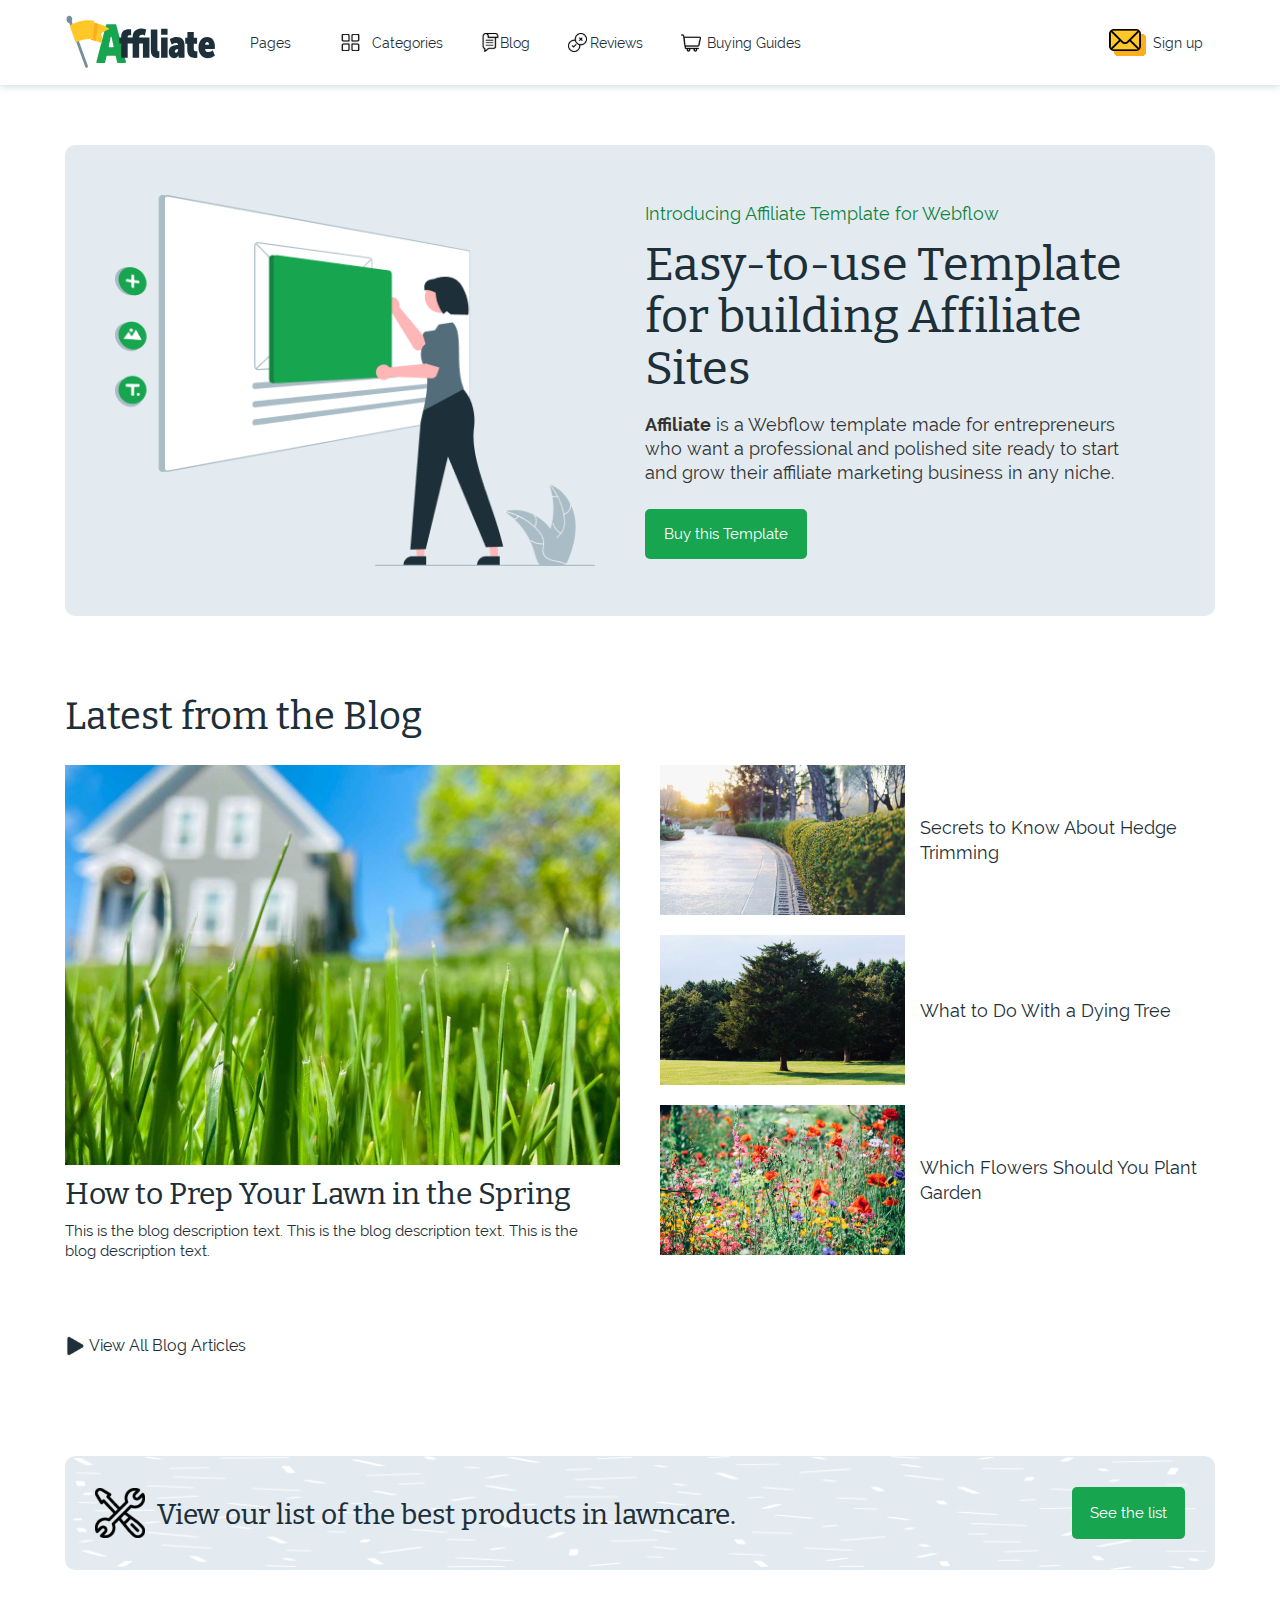
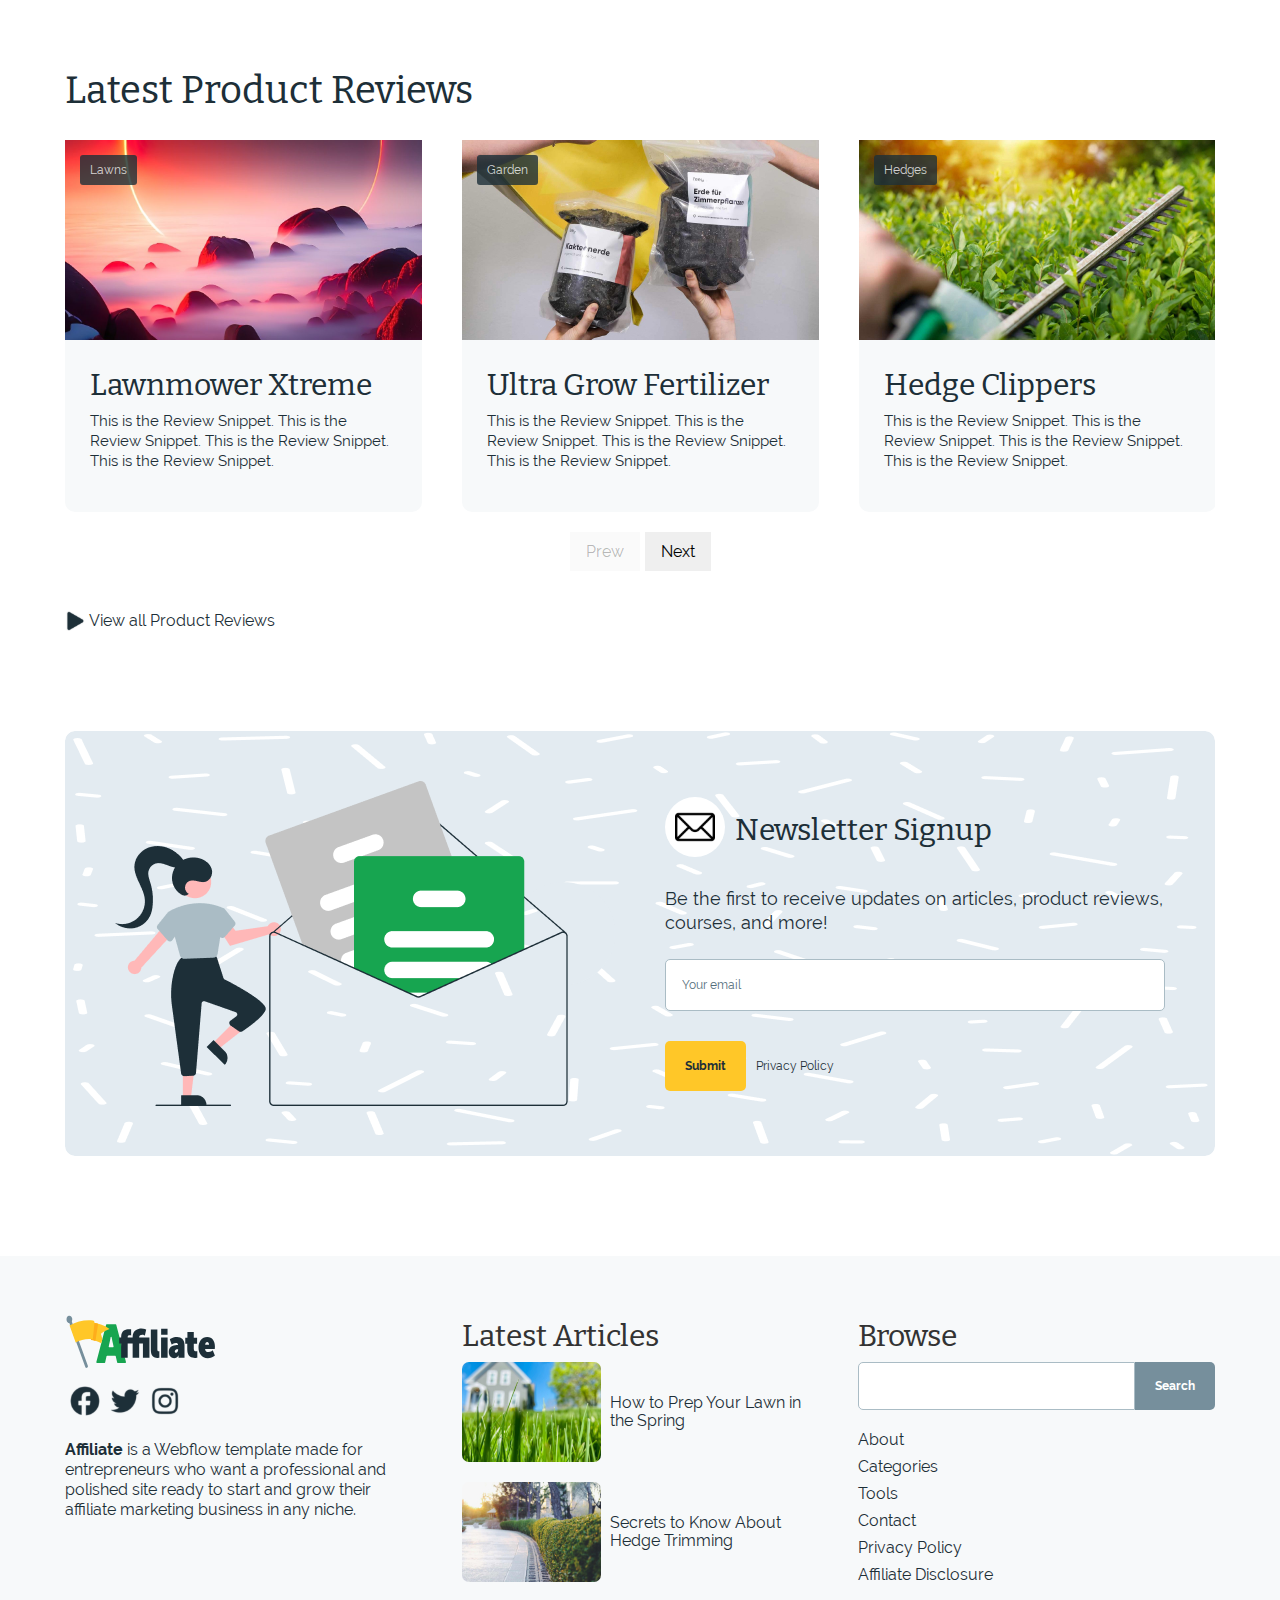
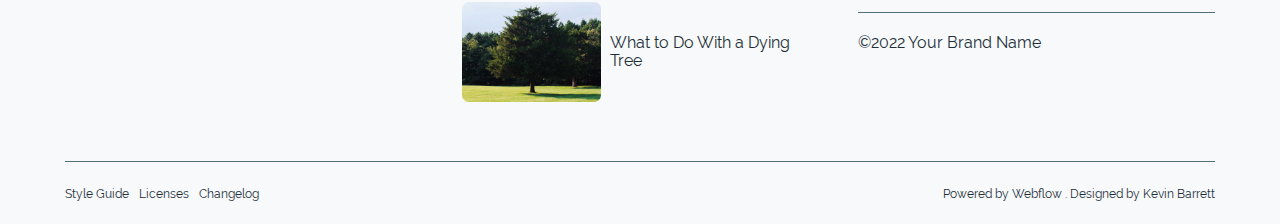
==== commit 741465c3: "основная верстка" ====
--- a/Affiliate/index.html
+++ b/Affiliate/index.html
@@ -100,19 +100,19 @@
 
 							<div class="blog">
 								<div class="blog__img">
-									<img src="images/blog/blog-img1.jpg" alt="blog-img">
+									<a href=""><img src="images/blog/blog-img1.jpg" alt="blog-img"></a>
 								</div>
 								<p class="blog__text"><a href="">Secrets to Know About Hedge Trimming</a></p>
 							</div>
 							<div class="blog">
 								<div class="blog__img">
-									<img src="images/blog/blog-img2.jpg" alt="blog-img">
+									<a href=""><img src="images/blog/blog-img2.jpg" alt="blog-img"></a>
 								</div>
 								<p class="blog__text"><a href="">What to Do With a Dying Tree</a></p>
 							</div>
 							<div class="blog">
 								<div class="blog__img">
-									<img src="images/blog/blog-img3.jpg" alt="blog-img">
+									<a href=""><img src="images/blog/blog-img3.jpg" alt="blog-img"></a>
 								</div>
 								<p class="blog__text"><a href="">Which Flowers Should You Plant Garden</a></p>
 							</div>
@@ -310,34 +310,45 @@
 								<span>Affiliate</span> is a Webflow template made for entrepreneurs who want a professional and polished site ready to start and grow their affiliate marketing business in any niche.
 							</p>
 						</div>
-							<div class="footer__last-article last-article ">
+							<div class="footer__last-article last-article">
+							<div class="last-article__title-box">
 								<h3 class="last-article__title">Latest Articles</h3>
-
-								<div class="other-blogs last-article__blogs">
-
-									<div class="blog">
-										<div class="blog__img">
-											<img src="images/blog/blog-img1.jpg" alt="blog-img">
+								<div class="birdie-box">
+									<img src="images/birdie.svg" alt="birdie" class="birdie">
+								</div>
+							</div>
+								<div class="other-blogs last-article__blogs footer__content">
+
+									<div class="blog last-article__blog">
+										<div class="blog__img last-article__blog-img">
+											<a href=""><img src="images/blog/lawn.jpg" alt="blog-img"></a>
 										</div>
-										<p class="blog__text"><a href="">How to Prep Your Lawn in the Spring</a></p>
+										<p class="blog__text last-article__blog-text"><a href="">How to Prep Your Lawn in the Spring</a></p>
 									</div>
-									<div class="blog">
-										<div class="blog__img">
-											<img src="images/blog/blog-img2.jpg" alt="blog-img">
+
+									<div class="blog last-article__blog">
+										<div class="blog__img last-article__blog-img">
+											<a href=""><img src="images/blog/blog-img1.jpg" alt="blog-img"></a>
 										</div>
-										<p class="blog__text"><a href="">Secrets to Know About Hedge Trimming</a></p>
+										<p class="blog__text last-article__blog-text"><a href="">Secrets to Know About Hedge Trimming</a></p>
 									</div>
-									<div class="blog">
-										<div class="blog__img">
-											<img src="images/blog/blog-img3.jpg" alt="blog-img">
+
+									<div class="blog last-article__blog">
+										<div class="blog__img last-article__blog-img">
+											<a href=""><img src="images/blog/blog-img2.jpg" alt="blog-img"></a>
 										</div>
-										<p class="blog__text"><a href="">What to Do With a Dying Tree</a></p>
+										<p class="blog__text last-article__blog-text"><a href="">What to Do With a Dying Tree</a></p>
 									</div>
 								</div>
 							</div>
 							<div class="footer__browser">
+							<div class="footer__browser-title-box">
 								<h3 class="footer__browser-title">Browse</h3>
-
+								<div class="birdie-box">
+									<img src="images/birdie.svg" alt="birdie" class="birdie">
+								</div>								
+							</div>
+							<div class="footer__content">
 								<form action="" class="footer__browser-search">
 									<input type="text">
 									<button>Search</button>
@@ -367,6 +378,7 @@
 							</nav>
 							<hr>
 							<p class="footer-browser__brand-name">©2022 Your Brand Name</p>
+							</div>								
 							</div>
 					</div>
 					<hr class="footer__hr">
--- a/Affiliate/style.css
+++ b/Affiliate/style.css
@@ -162,7 +162,6 @@
 .header__link a {
 	display: flex;
 	align-items: center;
-	line-height: 40px;
 }
 .header__singUp { 
     justify-self: self-end;
@@ -183,7 +182,7 @@
 }
 .menu__burger{
     width: 30px;
-    height: 20px; 
+    height: 30px; 
     position: relative; 
     display: none;
 		z-index: 15;
@@ -194,7 +193,7 @@
     width: 30px;
     background-color: var(--grey);
     position: absolute;
-    top: 0;
+    top: 5px;
     left: 0;
     transition: all 0.2s ease;
 }
@@ -202,7 +201,7 @@
     top: calc(50% - 1px);    
 }
 .menu__burger span:nth-of-type(3) {
-    top: calc(100% - 2px);    
+    top: calc(100% - 7px);    
 }
 
 .menu__burger.active span:nth-of-type(1) {
@@ -432,7 +431,6 @@
 	margin: 0 0 33px;
 }
 .aff-reviews__gridbox {
-	background-color: coral;
 	overflow: hidden;
 }
 .slider-track {
@@ -469,12 +467,12 @@
 	position: absolute;
 	top: 15px;
 	left: 15px;
+	z-index: 2;
 }
 .card__name p{
 	font-size: 12px;
 	line-height: 167%;
 	color: rgb(255, 255, 255, 0.8);
-	
 }
 .card__body {
 	height: 100%;
@@ -491,6 +489,10 @@
 	height: 100%;
 	object-fit: cover;
 	object-position: center;
+	transition: 0.3s;
+}
+.card img:hover {
+	scale: 1.05;
 }
 .card__info {
 	background: #F7F9FA;
@@ -631,14 +633,20 @@
 	background-color: #F7F9FA;
 	margin: 100px 0 0;
 }
+.birdie {
+	display: none;
+}
 .footer__container {
+	padding:59px 25px 20px 25px;
 }
 
 .footer__body {
 	display: flex;
+	column-gap: 40px;
+	margin: 0 0 59px;
 }
 .footer__bio {
-	max-width: 306px;
+	width: 33%;
 }
 .footer__logo {
 	margin: 0 0 11px;
@@ -647,7 +655,10 @@
 	display: flex;
 	margin: 0 0 19px;
 }
-
+.footer__bio-links img:hover {
+	opacity: 0.6;
+	transition: 0.2s;
+}
 .footer__bio-text {
 	font-size: 16px;
 	line-height: 125%;
@@ -657,38 +668,122 @@
 	font-weight: 700;
 }
 .footer__last-article {
-	max-width: 356px;
-}
-.last-article {
-}
+	width: 33%;
+}
+
 .last-article__title {
 	color: #333;
-}
-.last-article__blogs{
-
+	margin: 0 0 12px;
+}
+
+.last-article__blog-img {
+	max-width: 139px;
+	height: 100px;
+	border-radius: 7px;
+}
+.last-article__blog-text {
+	margin: 0 0 0 9px;
+	font-size: 16px;
+	line-height: 112%;
 }
 .footer__browser {
+	width: 33%;
+}
+.footer__browser-body {
+	
 }
 .footer__browser-title {
 	color: #333;
+	margin: 0 0 12px;
 }
 .footer__browser-search {
+	display: flex;
+	margin: 0 0 20px;
+}
+.footer__browser-search input {
+	background: #FFFFFF;
+	border-radius: 5px 0px 0px 5px;
+	width: 100%;
+	padding: 15px;
+	color: black;
+	border: 1px solid #AABCC5;
+	transition: 0.2s;
+}
+.footer__browser-search input:hover {
+	background-color: rgb(244, 244, 244);
+}
+.footer__browser-search input:focus {
+	background-color: #fff;
+}
+.footer__browser-search button {
+	color: #FFFFFF;
+	font-size: 12px;
+	line-height: 167%;
+	font-weight: 700;
+	background: #768F9C;
+	border-radius: 0px 5px 5px 0px;
+	padding: 14px 20px;
+	transition: all 0.2s ease;
+}
+.footer__browser-search button:hover {
+	background-color: #96b4c4;
+}
+.footer__browser-search button:active {
+	background-color: #768F9C;
 }
 .footer__nav {
+	margin: 0 0 27px;
 }
 .footer__nav-links {
 }
 .footer__nav-link {
+	line-height: 20px;
+}
+.footer__nav-link:not(:last-child) {
+	margin: 0 0 7px;
+}
+.footer__nav-link a {
+	font-size: 16px;
+	line-height: 125%;
+	color: var(--grey);
+}
+.footer__nav-link a:hover {
+	text-decoration: underline;
+} 
+.footer__browser hr {
+	background: #536D7A;
+	height: 1px;
+	margin: 0 0 20px;
 }
 .footer-browser__brand-name {
+	font-size: 16px;
+	line-height: 125%;
+	color: var(--grey);
 }
 .footer__hr {
+	background: #536D7A;
+	height: 1px;
 }
 .footer__links {
+	display: flex;
+	justify-content: space-between;
+	margin: 22px 0 0;
 }
 .footer__law {
+	display: flex;
+	column-gap: 10px;
+	margin: 0 30px 0 0;
+	flex-wrap: wrap;
+}
+.footer__law a {
+	font-size: 12px;
+	line-height: 167%;
+	color: var(--grey);
 }
 .footer__creators {
+	font-size: 12px;
+	line-height: 167%;
+	color: var(--grey);
 }
 @media (max-width: 850px) {
 /*-----------------------------------------------aff-template---------------------------------*/
@@ -704,6 +799,38 @@
 /*-----------------------------aff-blog----------------------------*/
 	.blog__text {
 		font-size: 14px;
+	}
+/*-----------------footer--------------------*/
+	.footer__body {
+		flex-wrap: wrap;
+		justify-content: space-between;
+		column-gap: 0;
+	}
+	.footer__bio {
+		order: 3;
+		width: 100%;
+		margin: 30px 0 0;
+		display: flex;
+		flex-wrap: wrap;
+		align-items: center;
+		justify-content: space-between;
+	}
+	.footer__logo {
+		margin: 0;
+	}
+	.footer__bio-text {
+		margin: 10px 0 0;
+	}
+	.footer__bio-links {
+		margin: 0;
+	}
+	.footer__last-article {
+		order: 1;
+		width: 48%;
+	}
+	.footer__browser {
+		order: 2;
+		width: 48%;
 	}
 }
 @media (max-width: 768px) {
@@ -941,6 +1068,67 @@
 			background-image: none;
 			background-color: #E3EBF1;
 		}
+	/*------------------------footer---------------------*/
+		.footer {
+			
+		}
+		.footer__container {
+			padding-top: 40px;
+		}
+		.footer__body {
+			flex-direction: column;
+			margin: 0 0 40px;
+		}
+		.footer__last-article {
+			width: 100%;
+			border-top: 1px solid #536D7A;
+		}
+		.last-article__title {
+			margin: 0;
+			font-size: 25px;
+		}
+		.footer__browser {
+			width: 100%;
+			border-top: 1px solid #536D7A;
+			border-bottom: 1px solid #536D7A;
+		}
+		.footer__browser-title {
+			margin: 0;
+			font-size: 25px;
+		}
+		.footer__browser-title-box {
+			display: flex;
+			justify-content: space-between;
+			align-items: center;
+			padding: 10px 0 15px;
+		}
+		.last-article__title-box {
+			display: flex;
+			justify-content: space-between;
+			align-items: center;
+			padding: 10px 0px 15px;
+		}
+		.footer__content {
+			max-height: 0;
+			overflow: hidden;
+			transition: all 0.3s ease;
+		}
+		.footer__content.active {
+			margin-bottom: 15px;
+		}
+		.birdie-box {
+			transform: translateY(4px);
+			height: 25px;
+			display: flex;
+			align-items: center;
+		}
+		.birdie {
+			display: block;
+			transition: all 0.3s ease;
+		}
+		.birdie.active {
+			transform: rotate(180deg);
+		}
 }
 @media (max-width: 425px) {
 	/*------------------aff-blog-----------------*/
@@ -1011,6 +1199,12 @@
 			top: calc(50% - 15px);
 			left: calc(50% - 15px);
 		}
+	/*---------------footer------------------*/
+		.footer__bio {
+			flex-direction: column;
+			align-items: center;
+			row-gap: 10px;
+		}
 	}
 
 /*576, 768, 992, 1200*/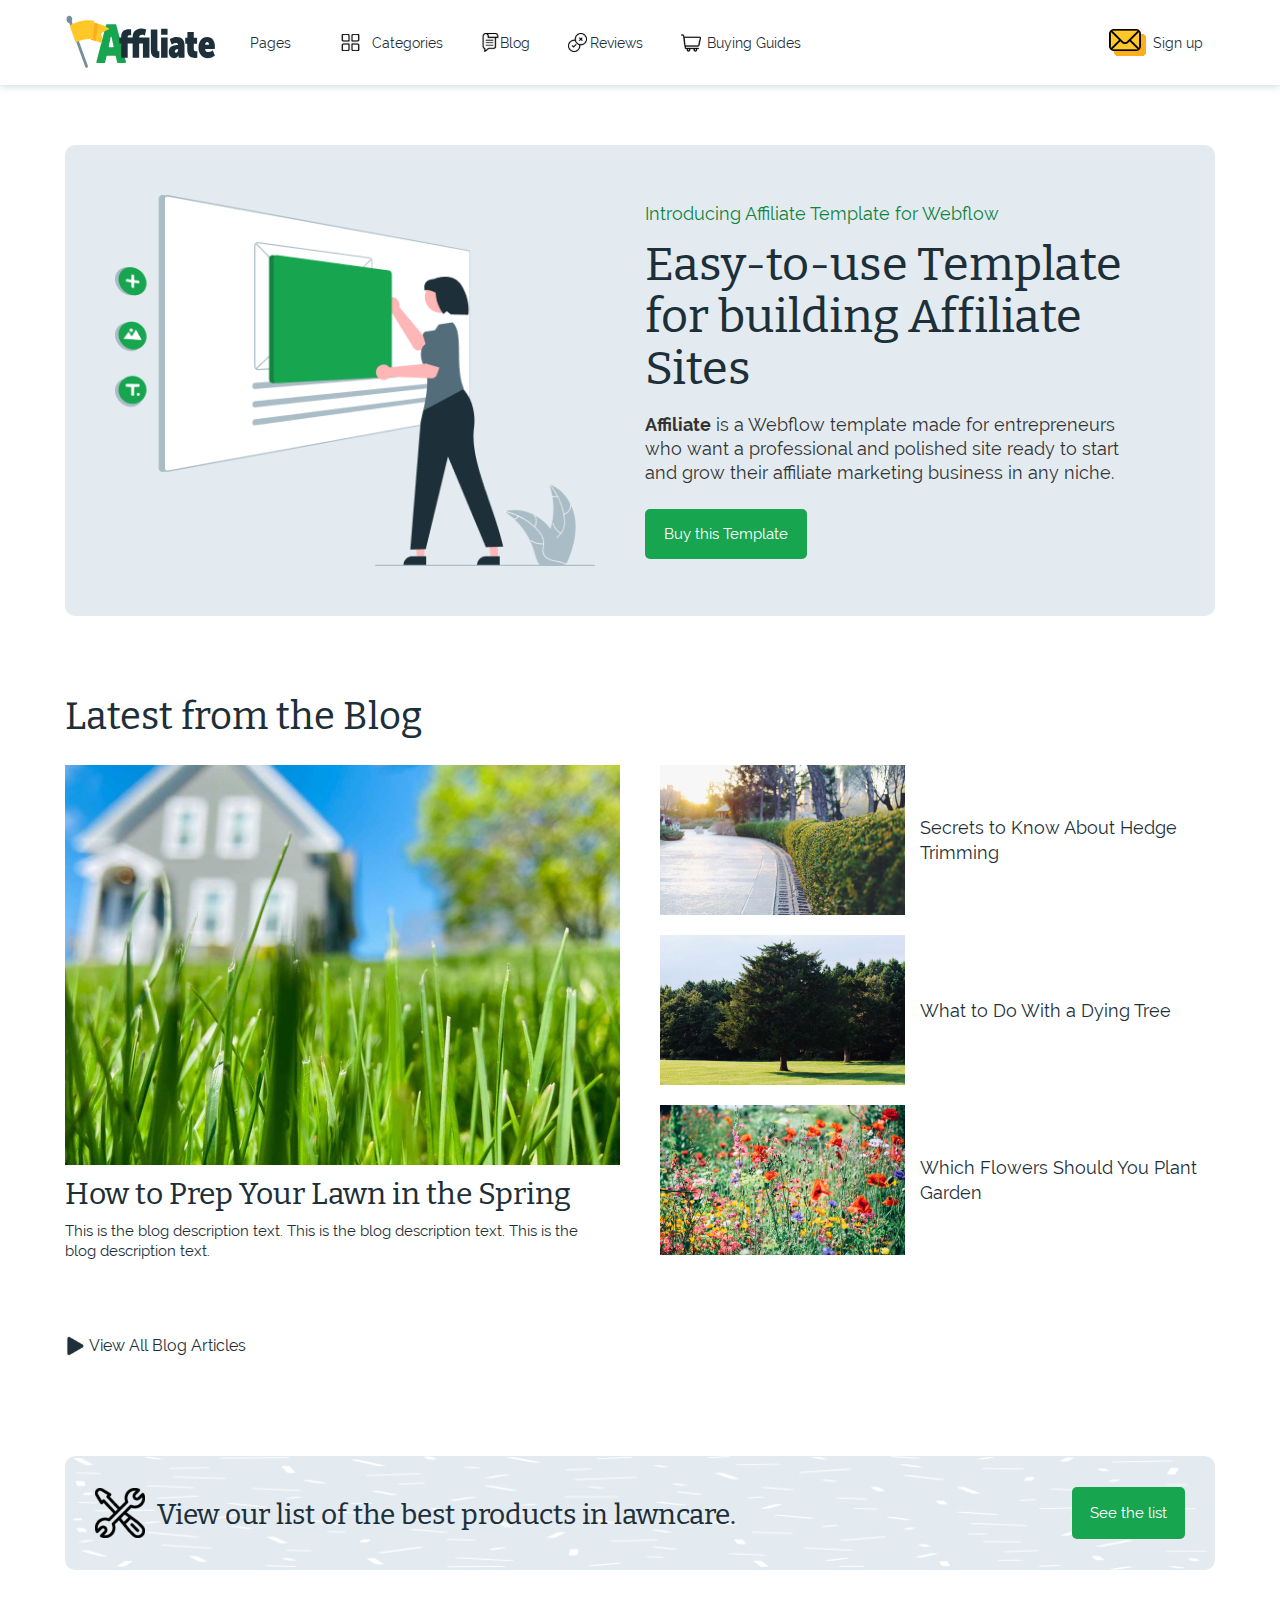
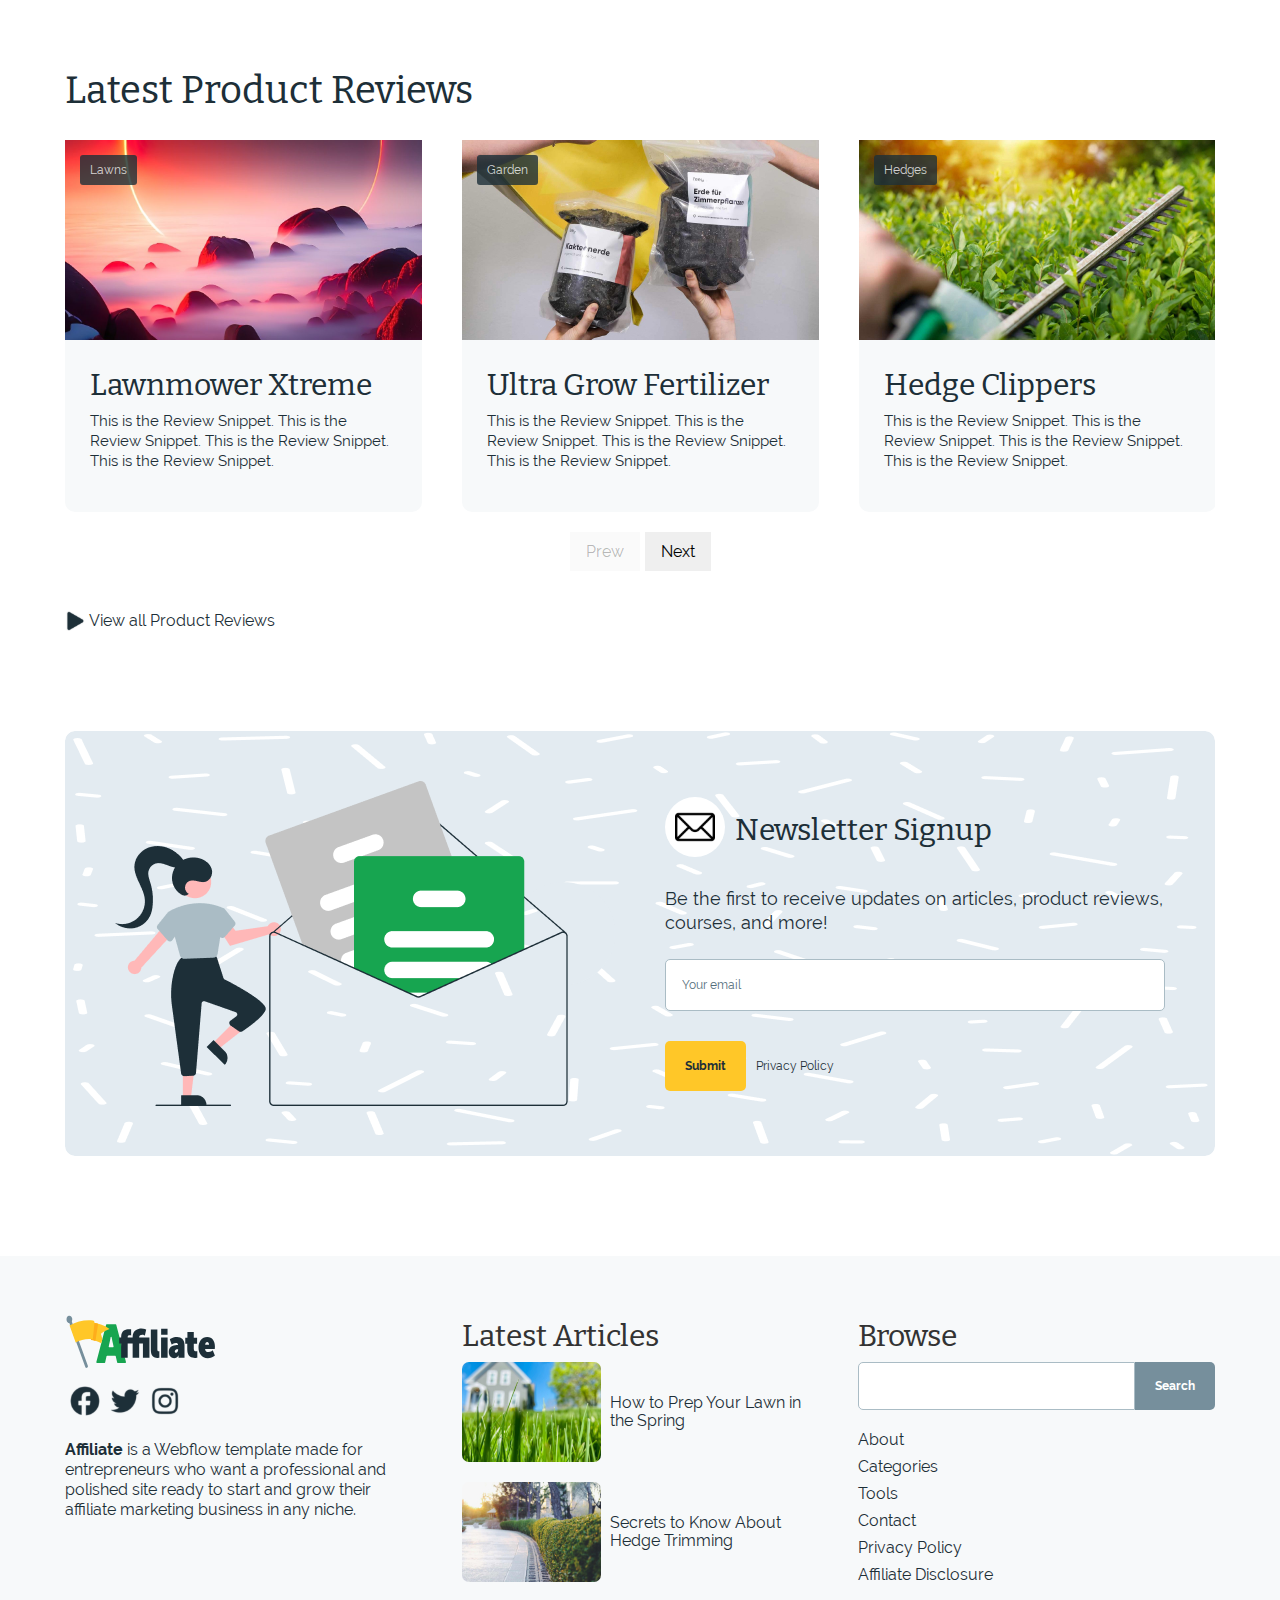
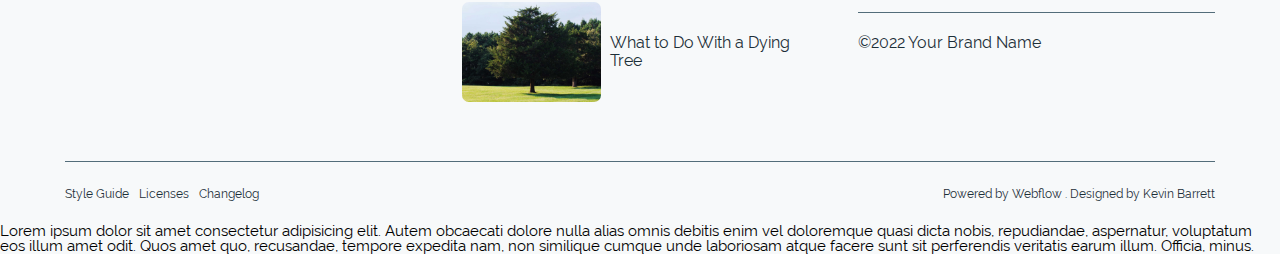
==== commit 19aec111: "doi" ====
--- a/Affiliate/index.html
+++ b/Affiliate/index.html
@@ -391,6 +391,7 @@
 						<p class="footer__creators">Powered by Webflow . Designed by Kevin Barrett</p>
 					</div>
 				</div>
+				<p>Lorem ipsum dolor sit amet consectetur adipisicing elit. Autem obcaecati dolore nulla alias omnis debitis enim vel doloremque quasi dicta nobis, repudiandae, aspernatur, voluptatum eos illum amet odit. Quos amet quo, recusandae, tempore expedita nam, non similique cumque unde laboriosam atque facere sunt sit perferendis veritatis earum illum. Officia, minus.</p>
 			</footer>
 		</main>
 <script src="Affiliate.js"></script>
--- a/Affiliate/style.css
+++ b/Affiliate/style.css
@@ -126,8 +126,7 @@
     justify-content: space-between;
     align-items: center;
 }
-.nav {
-}
+
 .header a {
     color: var(--grey);   
 }
@@ -217,8 +216,6 @@
 }
 /*-----------------------------affiliate-template-----------------------*/
 
-.main {
-}
 .aff-template {
 	padding: 0 25px;
 }
@@ -266,8 +263,7 @@
 .aff-template__subtitle span {
 	font-weight: 700;
 }
-.aff-template__btn {
-}
+
 .btn-green {
 	display: inline-block;
 	background: #17A550;
@@ -294,9 +290,6 @@
 
 /*-------------------------------------------aff-blog-------------------------------*/
 
-.aff-blog {
-
-}
 .aff-blog__container {
 	margin-top: 77px;
 }
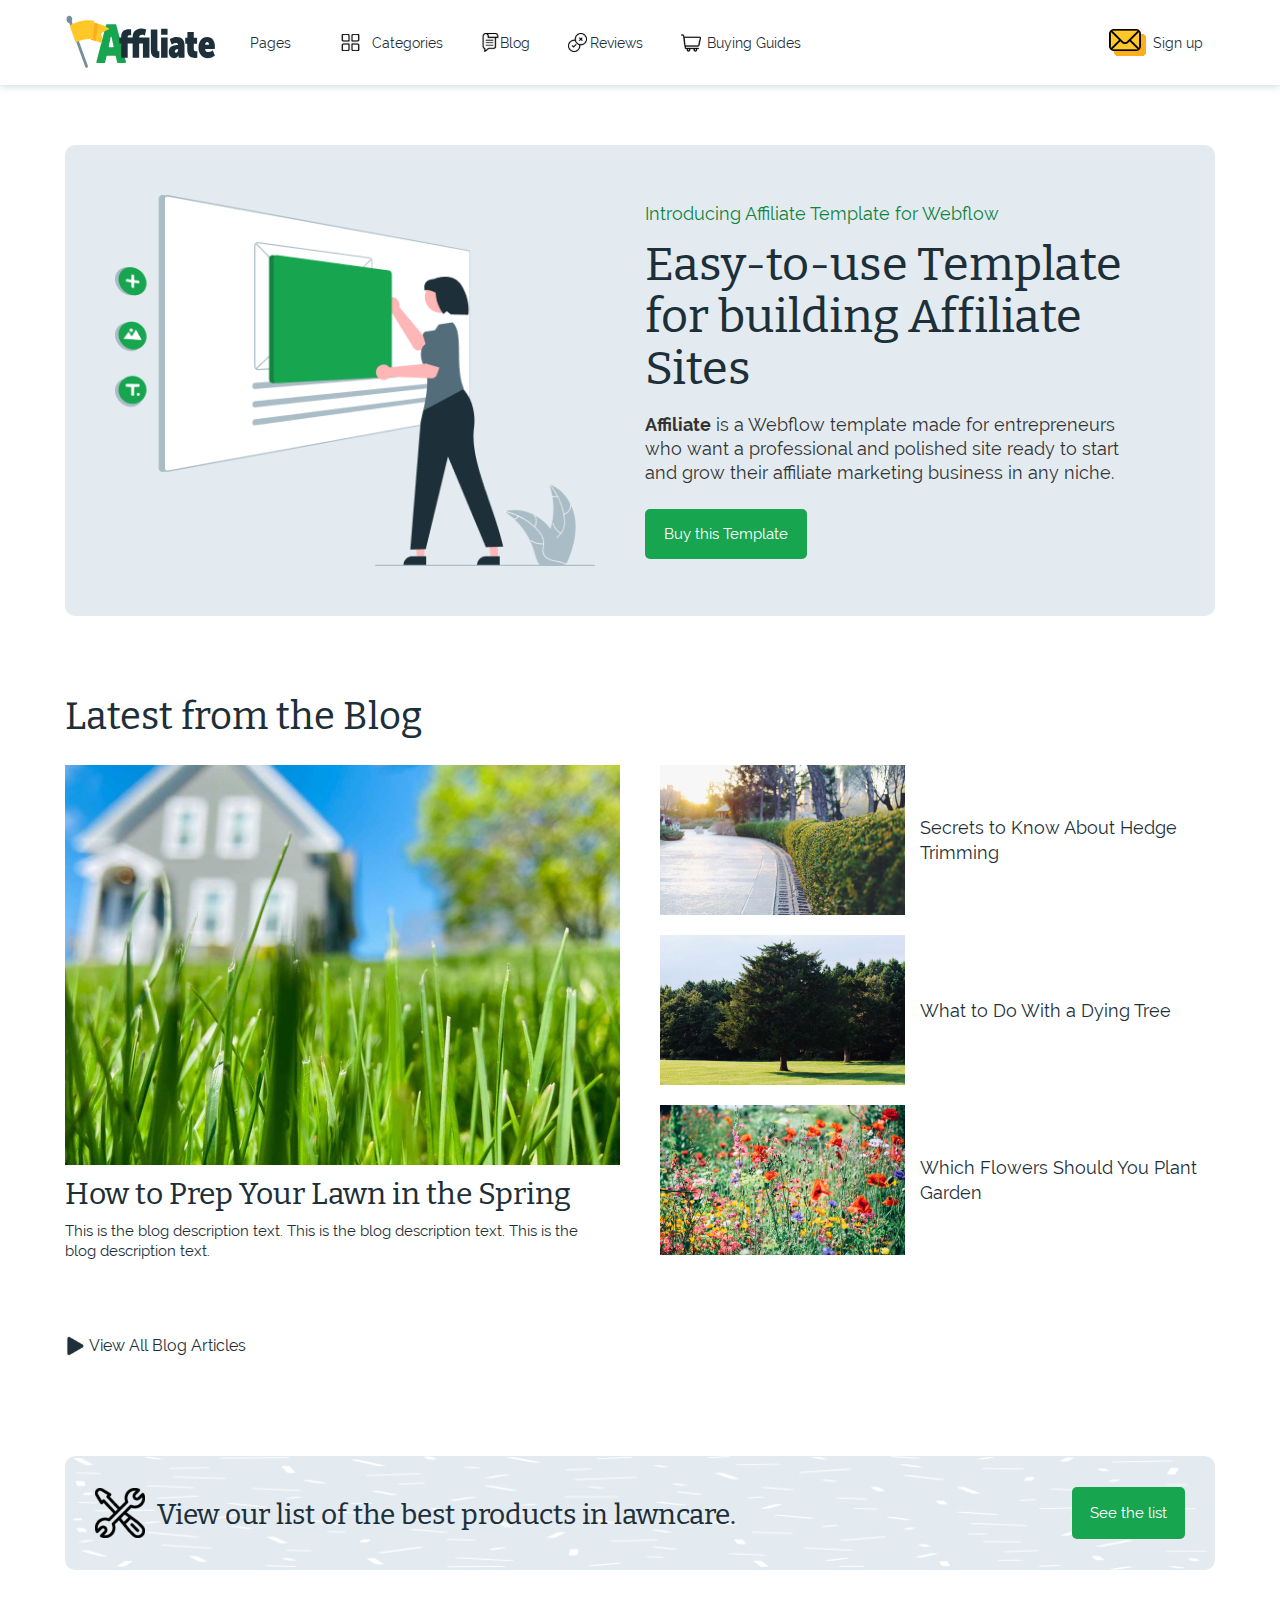
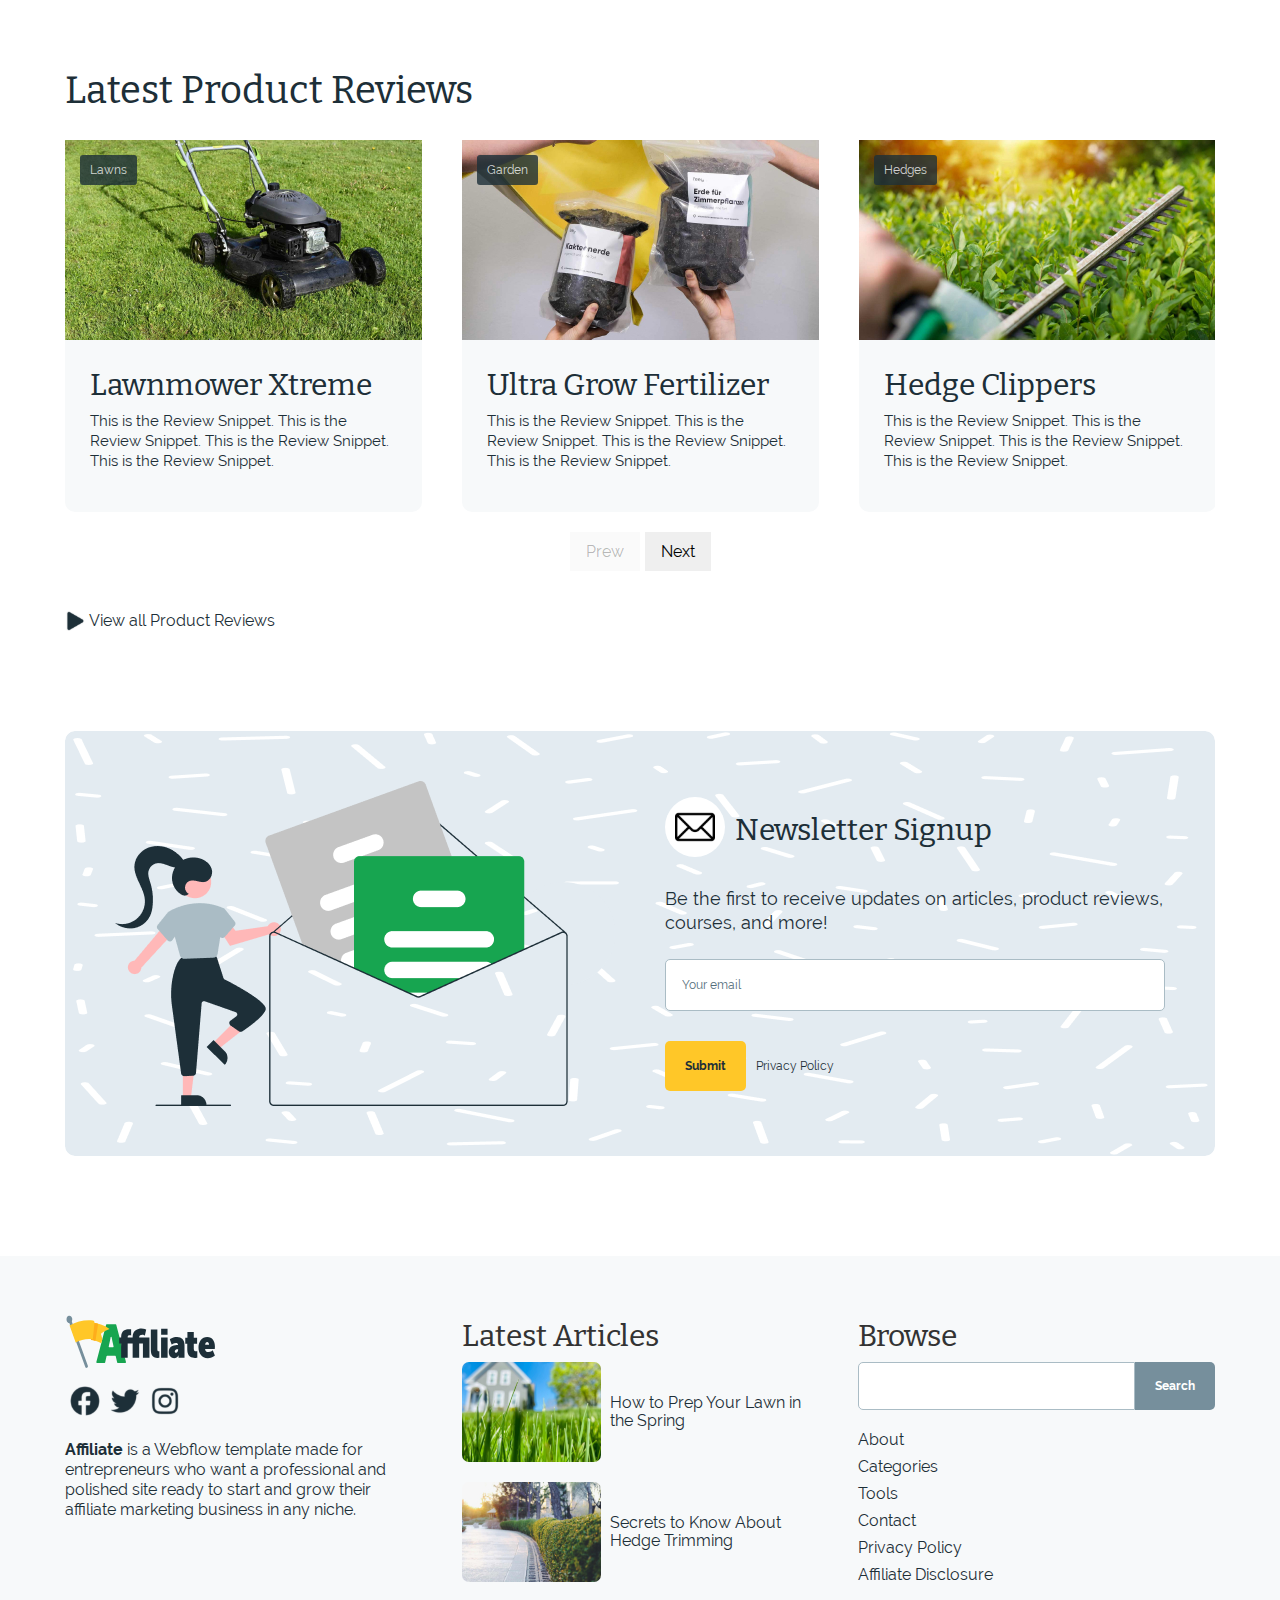
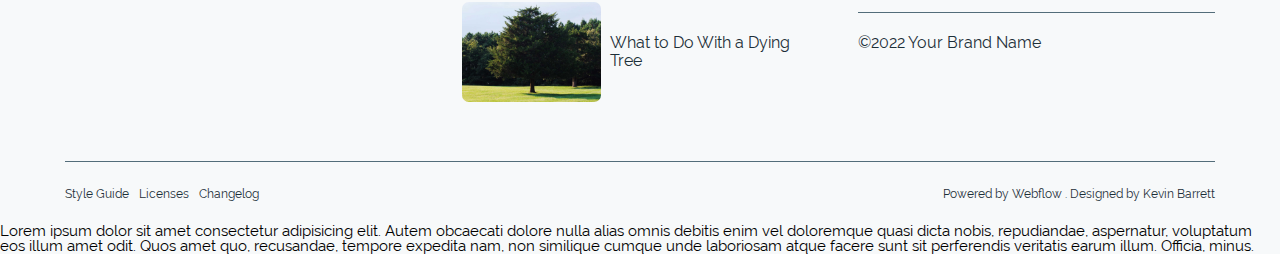
==== commit 60c5ed43: "last commit" ====
--- a/Affiliate/index.html
+++ b/Affiliate/index.html
@@ -145,7 +145,7 @@
 							</div>
 							<div class="card__body">
 								<div class="card__img">
-									<img src="images/Без названия.jfif" alt="card-img">
+									<img src="images/aff-reviews/card-img1.jpg" alt="card-img">
 								</div>
 								<div class="card__info">
 									<h3 class="card__title">Lawnmower Xtreme</h3>
--- a/Affiliate/style.css
+++ b/Affiliate/style.css
@@ -375,15 +375,11 @@
 }
 /*--------------------------aff-list-product-------------------------------*/
 
-.aff-list-product {
-}
 .aff-list-product__container {
 	position: relative;
 	margin: 100px auto 0;
 }
-.aff-list-product__background {
-	
-}
+
 .aff-list-product__box {
 	display: flex;
 	align-items: center;
@@ -516,8 +512,7 @@
 .aff-newsletter {
 	margin: 100px 0 0;
 }
-.aff-newsletter__container {
-}
+
 .aff-newsletter__body {
 	display: flex;
 	background-image: url('images/aff-newsletter/newsletter-background.png');
@@ -682,9 +677,6 @@
 .footer__browser {
 	width: 33%;
 }
-.footer__browser-body {
-	
-}
 .footer__browser-title {
 	color: #333;
 	margin: 0 0 12px;
@@ -727,8 +719,7 @@
 .footer__nav {
 	margin: 0 0 27px;
 }
-.footer__nav-links {
-}
+
 .footer__nav-link {
 	line-height: 20px;
 }
@@ -893,8 +884,7 @@
 		.aff-newsletter__body {
 			gap: 30px;
 			padding: 40px;
-			flex-direction: column;
-			
+			flex-direction: column;		
 		}
 		.aff-newsletter__img {
 			order: 2;
@@ -905,12 +895,6 @@
 		}
 		.aff-newsletter__btns {
 			justify-content: center;
-		}
-		.aff-newsletter__btn-yellow{
-			
-		}
-		.aff-newsletter__btn-yellow a{
-			
 		}
 	}
 @media (max-width: 680px) {
@@ -1062,9 +1046,6 @@
 			background-color: #E3EBF1;
 		}
 	/*------------------------footer---------------------*/
-		.footer {
-			
-		}
 		.footer__container {
 			padding-top: 40px;
 		}
@@ -1159,8 +1140,7 @@
 			height: 40px;
 		}
 		.aff-list-product__btn a{
-			padding: 12px 18px;
-			
+			padding: 12px 18px;		
 		}
 	/*-------------aff-reviews---------------*/
 		.card__img {
@@ -1173,9 +1153,6 @@
 			margin: 30px 0 0;
 		}
 	/*-----------------------aff-newsletter----------------------*/
-		.aff-newsletter {
-			
-		}
 		.aff-newsletter__body {
 			padding: 20px;
 		}
@@ -1199,5 +1176,3 @@
 			row-gap: 10px;
 		}
 	}
-
-/*576, 768, 992, 1200*/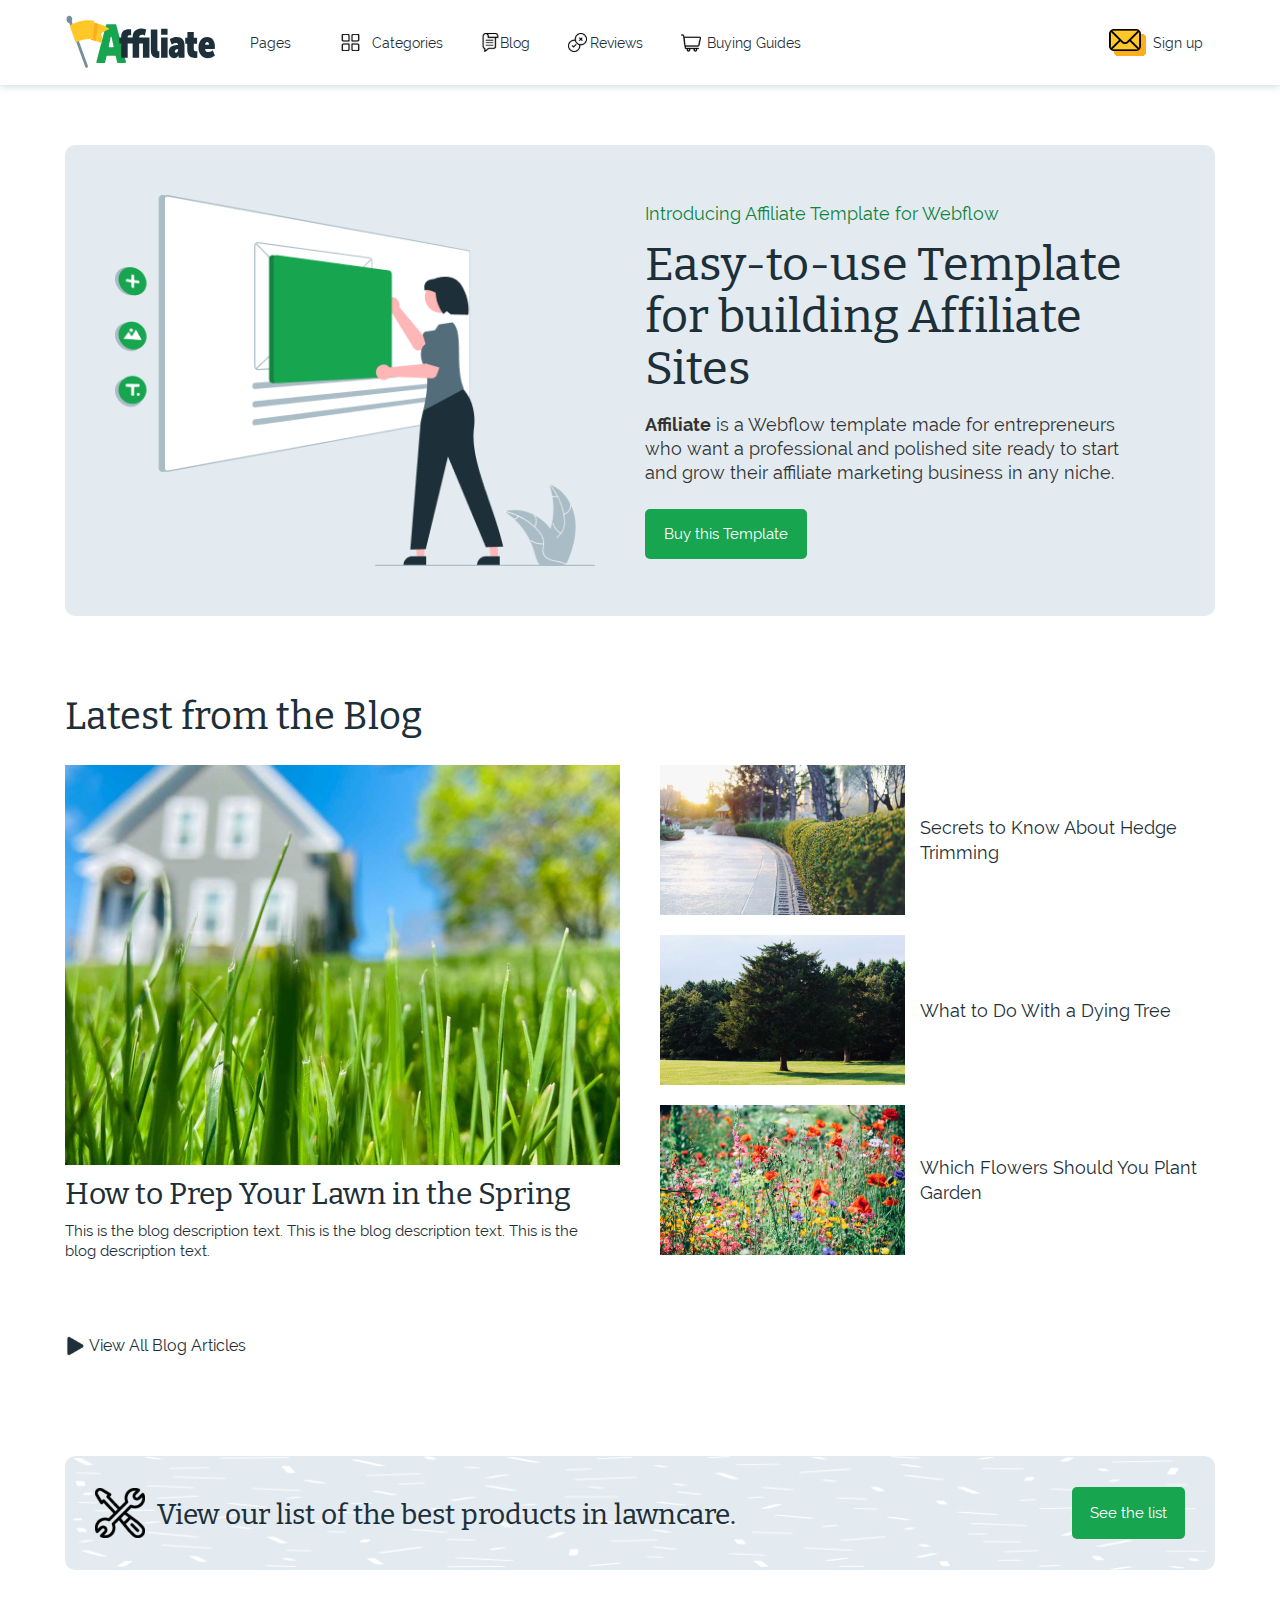
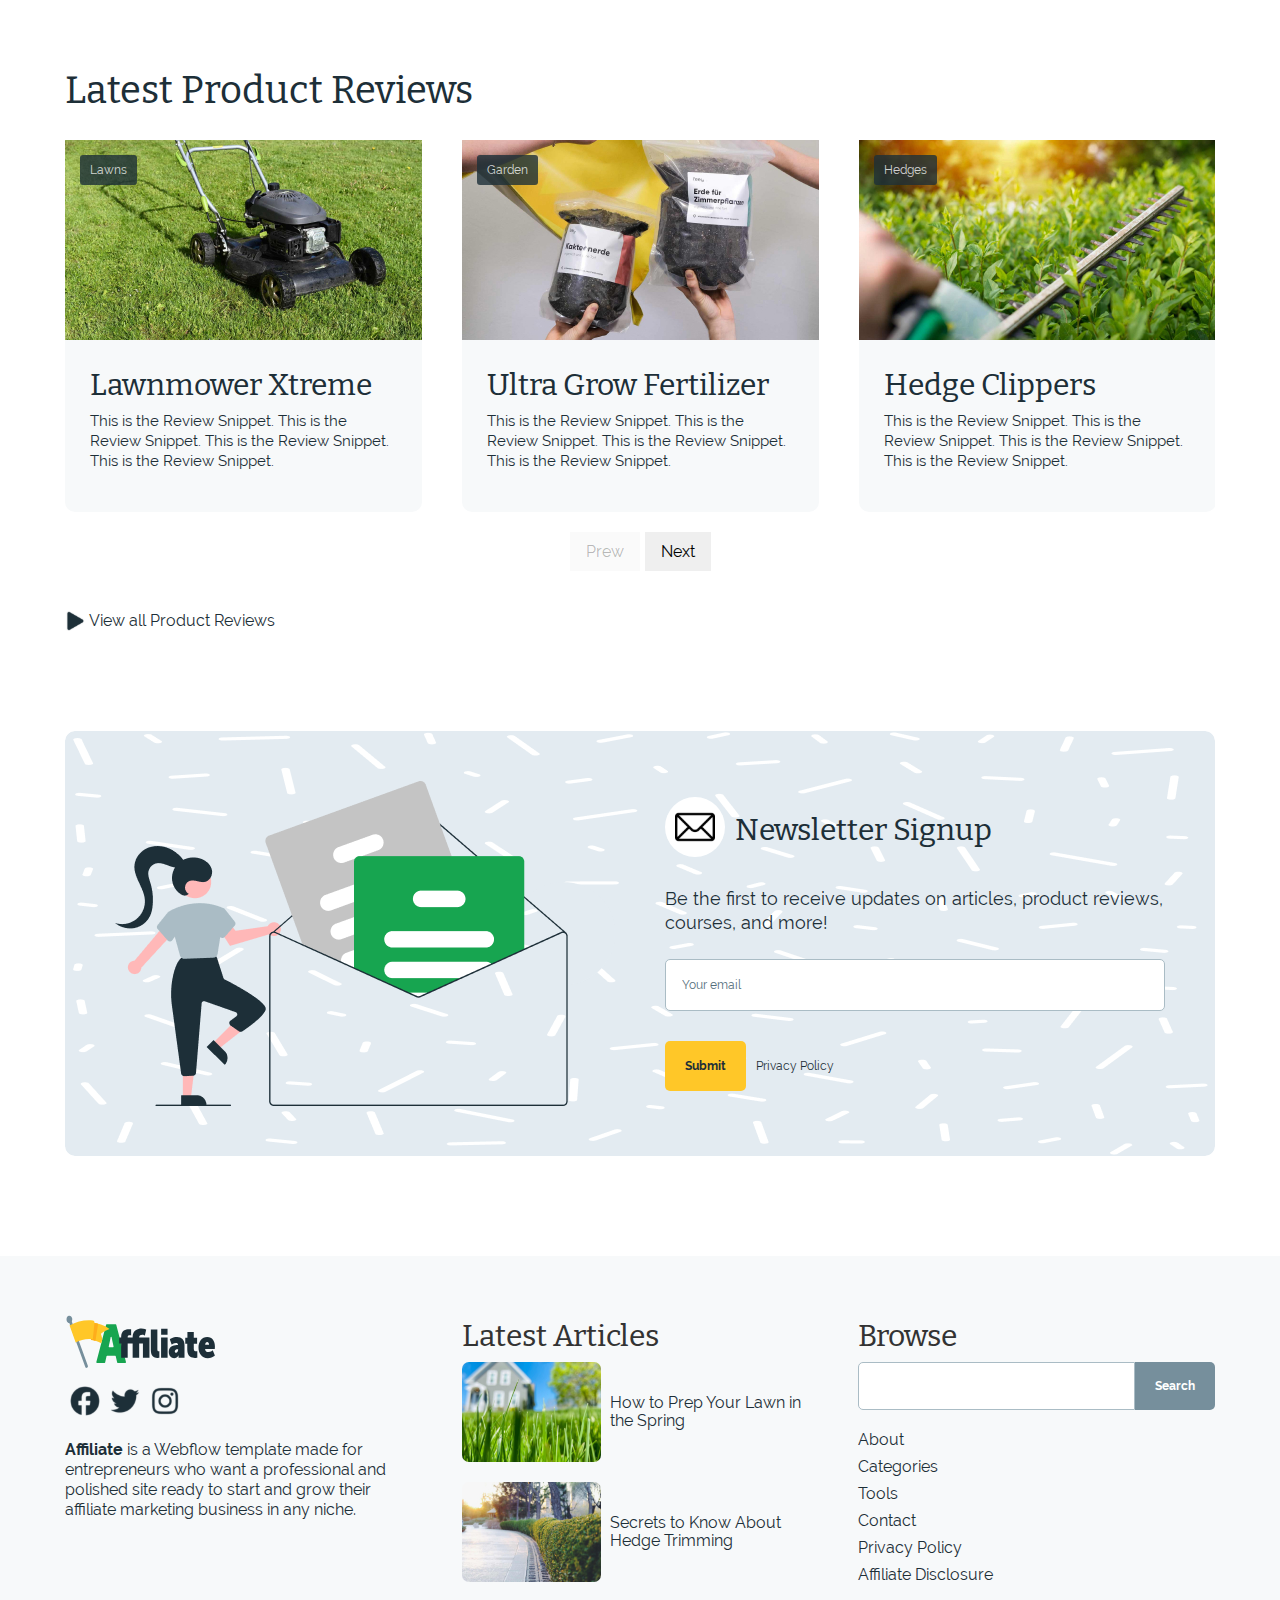
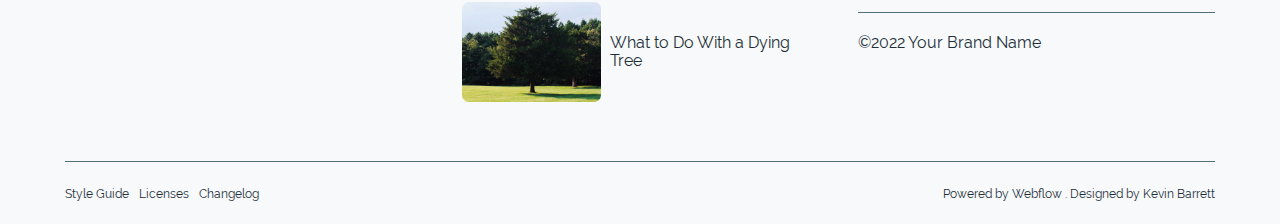
==== commit 6646ae06: "last commit" ====
--- a/Affiliate/index.html
+++ b/Affiliate/index.html
@@ -391,7 +391,6 @@
 						<p class="footer__creators">Powered by Webflow . Designed by Kevin Barrett</p>
 					</div>
 				</div>
-				<p>Lorem ipsum dolor sit amet consectetur adipisicing elit. Autem obcaecati dolore nulla alias omnis debitis enim vel doloremque quasi dicta nobis, repudiandae, aspernatur, voluptatum eos illum amet odit. Quos amet quo, recusandae, tempore expedita nam, non similique cumque unde laboriosam atque facere sunt sit perferendis veritatis earum illum. Officia, minus.</p>
 			</footer>
 		</main>
 <script src="Affiliate.js"></script>
